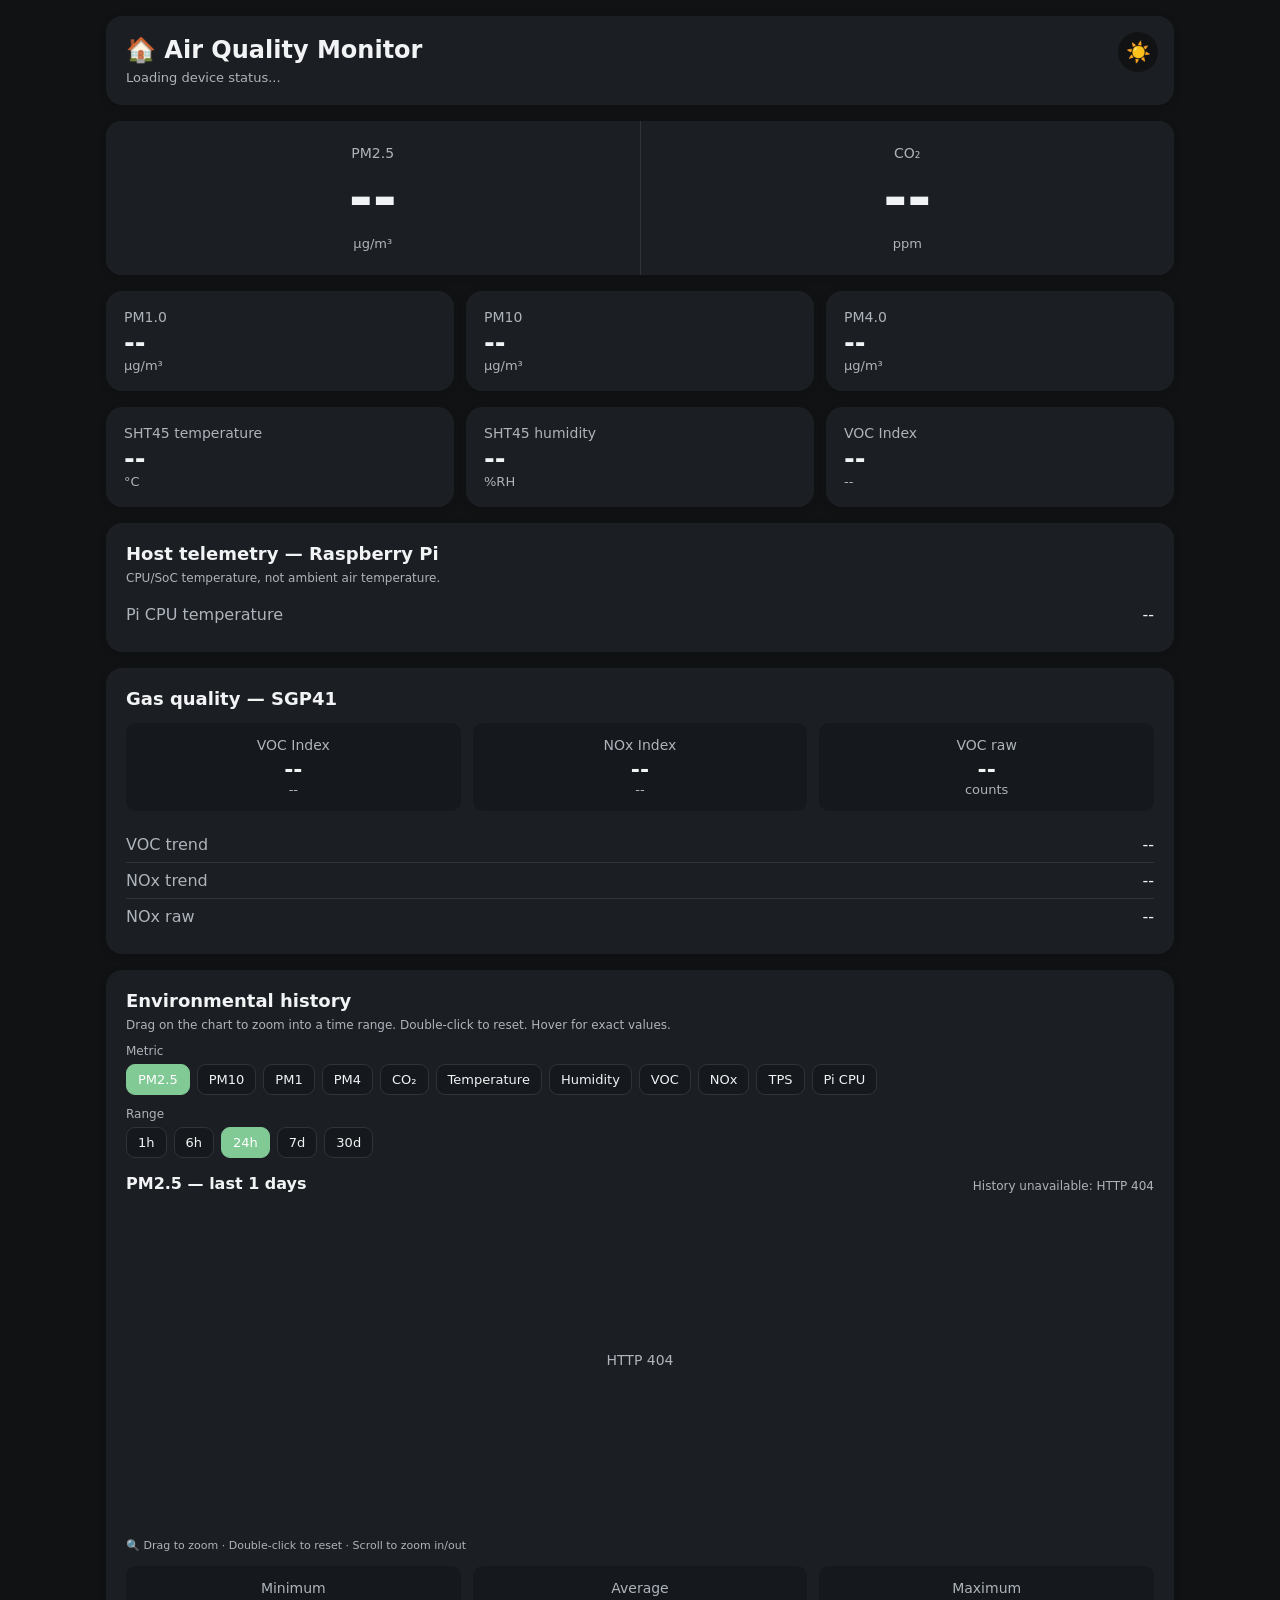
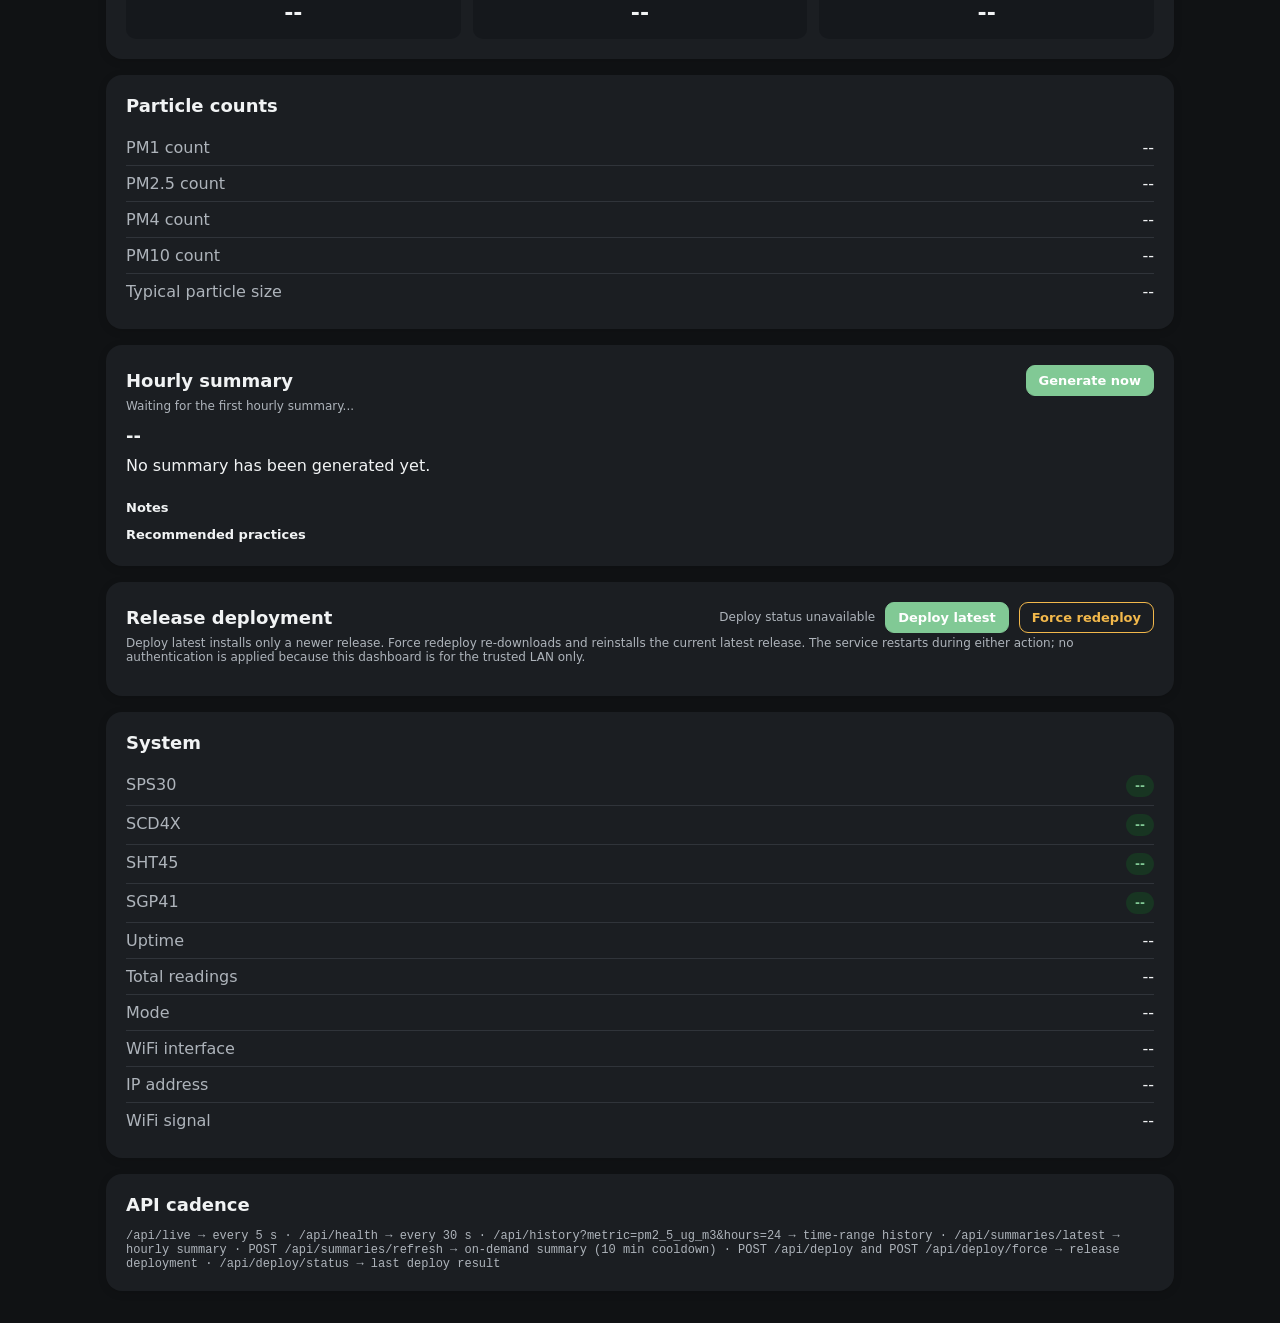
==== src/stingray/api/static/index.html @ 12d32a1c "feat: move dashboard data pull to browser-owned datapoint API" ====
<!doctype html>
<html lang="en">
<head>
<meta charset="utf-8">
<meta name="viewport" content="width=device-width,initial-scale=1">
<title>Stingray — Air Quality Monitor</title>
<link rel="stylesheet" href="css/main.css">
</head>
<body>
<div class="container">

<div class="header">
  <button id="theme" onclick="window.toggleTheme()">☀️</button>
  <h1>🏠 Air Quality Monitor</h1>
  <p id="dt">Loading device status...</p>
</div>

<div class="hero">
  <div class="hero-cell"><div class="hero-label">PM2.5</div><div class="hero-value" id="p25">--</div><div class="unit">µg/m³</div></div>
  <div class="hero-cell"><div class="hero-label">CO₂</div><div class="hero-value" id="co2">--</div><div class="unit">ppm</div></div>
</div>

<div class="grid3">
  <div class="card"><div class="title">PM1.0</div><div class="value" id="p1">--</div><div class="unit">µg/m³</div></div>
  <div class="card"><div class="title">PM10</div><div class="value" id="p10">--</div><div class="unit">µg/m³</div></div>
  <div class="card"><div class="title">PM4.0</div><div class="value" id="p4">--</div><div class="unit">µg/m³</div></div>
</div>

<div class="grid3">
  <div class="card"><div class="title">SHT45 temperature</div><div class="value" id="temp">--</div><div class="unit">°C</div></div>
  <div class="card"><div class="title">SHT45 humidity</div><div class="value" id="hum">--</div><div class="unit">%RH</div></div>
  <div class="card"><div class="title">VOC Index</div><div class="value" id="voc">--</div><div class="unit" id="vocstate">--</div></div>
</div>

<div class="section">
  <h2>Host telemetry — Raspberry Pi</h2>
  <div class="section-note">CPU/SoC temperature, not ambient air temperature.</div>
  <div class="row"><span class="label">Pi CPU temperature</span><span id="picpu">--</span></div>
</div>

<div class="section">
  <h2>Gas quality — SGP41</h2>
  <div class="stats">
    <div class="stat"><div class="title">VOC Index</div><div class="statv" id="voc2">--</div><div class="unit" id="vocstate2">--</div></div>
    <div class="stat"><div class="title">NOx Index</div><div class="statv" id="nox">--</div><div class="unit" id="noxstate">--</div></div>
    <div class="stat"><div class="title">VOC raw</div><div class="statv" id="vocraw">--</div><div class="unit">counts</div></div>
  </div>
  <div class="row"><span class="label">VOC trend</span><span id="voctrend">--</span></div>
  <div class="row"><span class="label">NOx trend</span><span id="noxtrend">--</span></div>
  <div class="row"><span class="label">NOx raw</span><span id="noxraw">--</span></div>
</div>

<div class="section">
  <h2>Environmental history</h2>
  <div class="section-note">Drag on the chart to zoom into a time range. Double-click to reset. Hover for exact values.</div>

  <div class="selector-label">Metric</div>
  <div class="selector" id="metricSelector">
    <button data-metric="pm2_5_ug_m3" onclick="window.selectMetric('pm2_5_ug_m3')">PM2.5</button>
    <button data-metric="pm10_ug_m3" onclick="window.selectMetric('pm10_ug_m3')">PM10</button>
    <button data-metric="pm1_ug_m3" onclick="window.selectMetric('pm1_ug_m3')">PM1</button>
    <button data-metric="pm4_ug_m3" onclick="window.selectMetric('pm4_ug_m3')">PM4</button>
    <button data-metric="co2_ppm" onclick="window.selectMetric('co2_ppm')">CO₂</button>
    <button data-metric="temperature_c" onclick="window.selectMetric('temperature_c')">Temperature</button>
    <button data-metric="relative_humidity_percent" onclick="window.selectMetric('relative_humidity_percent')">Humidity</button>
    <button data-metric="voc_index" onclick="window.selectMetric('voc_index')">VOC</button>
    <button data-metric="nox_index" onclick="window.selectMetric('nox_index')">NOx</button>
    <button data-metric="tps_um" onclick="window.selectMetric('tps_um')">TPS</button>
    <button data-metric="cpu_temperature_c" onclick="window.selectMetric('cpu_temperature_c')">Pi CPU</button>
  </div>

  <div class="selector-label">Range</div>
  <div class="selector" id="rangeSelector">
    <button data-hours="1" onclick="window.selectRange(1)">1h</button>
    <button data-hours="6" onclick="window.selectRange(6)">6h</button>
    <button data-hours="24" class="active" onclick="window.selectRange(24)">24h</button>
    <button data-hours="168" onclick="window.selectRange(168)">7d</button>
    <button data-hours="720" onclick="window.selectRange(720)">30d</button>
  </div>

  <div class="history-head">
    <div class="history-title" id="historyTitle">PM2.5 — last 24 hours</div>
    <div class="history-meta" id="historyMeta">Loading history...</div>
  </div>
  <div class="chart-wrap">
    <canvas id="historyChart"></canvas>
    <div class="chart-tooltip" id="chartTooltip"></div>
  </div>
  <div class="zoom-hint">🔍 Drag to zoom · Double-click to reset · Scroll to zoom in/out</div>

  <div class="stats" style="margin-top:14px;margin-bottom:0">
    <div class="stat"><div class="title">Minimum</div><div class="statv" id="hmin">--</div><div class="unit" id="hminunit"></div></div>
    <div class="stat"><div class="title">Average</div><div class="statv" id="havg">--</div><div class="unit" id="havgunit"></div></div>
    <div class="stat"><div class="title">Maximum</div><div class="statv" id="hmax">--</div><div class="unit" id="hmaxunit"></div></div>
  </div>
</div>

<div class="section">
  <h2>Particle counts</h2>
  <div class="row"><span class="label">PM1 count</span><span id="n1">--</span></div>
  <div class="row"><span class="label">PM2.5 count</span><span id="n25">--</span></div>
  <div class="row"><span class="label">PM4 count</span><span id="n4">--</span></div>
  <div class="row"><span class="label">PM10 count</span><span id="n10">--</span></div>
  <div class="row"><span class="label">Typical particle size</span><span id="tps">--</span></div>
</div>

<div class="section">
  <div class="summary-head">
    <h2>Hourly summary</h2>
    <div class="summary-controls">
      <span class="summary-cooldown" id="summaryCooldown"></span>
      <button type="button" id="summaryRefresh" class="summary-refresh">Generate now</button>
    </div>
  </div>
  <div class="section-note" id="summaryMeta">Waiting for the first hourly summary...</div>
  <div class="summary-headline" id="summaryHeadline">--</div>
  <div class="summary-text" id="summaryText">No summary has been generated yet.</div>
  <div class="summary-values" id="summaryValues"></div>
  <div class="summary-compare" id="summaryCompare"></div>
  <div class="summary-subtitle">Notes</div>
  <ul class="summary-notes" id="summaryNotes"></ul>
  <div class="summary-subtitle">Recommended practices</div>
  <ul class="summary-actions" id="summaryActions"></ul>
</div>

<div class="section">
  <div class="summary-head">
    <h2>Release deployment</h2>
    <div class="deploy-controls">
      <span class="deploy-status" id="deployStatus">Checking deploy status...</span>
      <button type="button" id="deployLatest" class="deploy-button">Deploy latest</button>
      <button type="button" id="deployForce" class="deploy-button force">Force redeploy</button>
    </div>
  </div>
  <div class="section-note">Deploy latest installs only a newer release. Force redeploy re-downloads and reinstalls the current latest release. The service restarts during either action; no authentication is applied because this dashboard is for the trusted LAN only.</div>
</div>

<div class="section">
  <h2>System</h2>
  <div class="row"><span class="label">SPS30</span><span id="spsstatus" class="status">--</span></div>
  <div class="row"><span class="label">SCD4X</span><span id="scdstatus" class="status">--</span></div>
  <div class="row"><span class="label">SHT45</span><span id="shtstatus" class="status">--</span></div>
  <div class="row"><span class="label">SGP41</span><span id="sgpstatus" class="status">--</span></div>
  <div class="row"><span class="label">Uptime</span><span id="up">--</span></div>
  <div class="row"><span class="label">Total readings</span><span id="total">--</span></div>
  <div class="row"><span class="label">Mode</span><span id="mode">--</span></div>
  <div class="row"><span class="label">WiFi interface</span><span id="netif">--</span></div>
  <div class="row"><span class="label">IP address</span><span id="ipaddr">--</span></div>
  <div class="row"><span class="label">WiFi signal</span><span id="wifirssi">--</span></div>
</div>

<div class="section">
  <h2>API cadence</h2>
  <div class="api-note">/api/live → every 5 s · /api/health → every 30 s · /api/history?metric=pm2_5_ug_m3&hours=24 → time-range history · /api/summaries/latest → hourly summary · POST /api/summaries/refresh → on-demand summary (10 min cooldown) · POST /api/deploy and POST /api/deploy/force → release deployment · /api/deploy/status → last deploy result</div>
</div>

</div>
<script src="js/store.js?v=1"></script>
<script src="js/chart.js?v=7"></script>
<script src="js/history.js?v=12"></script>
<script src="js/live.js?v=12"></script>
<script src="js/summary.js?v=11"></script>
<script src="js/deploy.js?v=2"></script>
<script src="js/app.js?v=11"></script>
</body>
</html>
---- src/stingray/api/static/css/main.css ----
*{box-sizing:border-box}
:root{
  --bg:#f2f4f7;--card:#fff;--text:#202124;--sec:#667085;
  --border:#e6e8eb;--accent:#137333;--status:#e6f4ea;--soft:#f7f8fa;
  --good:#137333;--warn:#b06000;--bad:#c5221f;
  --chart-bg:#fff;--grid:#e6e8eb;--tooltip-bg:rgba(32,33,36,.92);--tooltip-fg:#fff;
}
[data-theme=dark]{
  --bg:#101214;--card:#1b1e22;--text:#f1f3f4;--sec:#aeb4bb;
  --border:#30343a;--accent:#81c995;--status:#183522;--soft:#15181c;
  --good:#81c995;--warn:#f2b84b;--bad:#f28b82;
  --chart-bg:#1b1e22;--grid:#30343a;--tooltip-bg:rgba(241,243,244,.92);--tooltip-fg:#101214;
}
body{margin:0;font-family:system-ui,-apple-system,Segoe UI,sans-serif;background:var(--bg);color:var(--text)}
.container{max-width:1100px;margin:auto;padding:16px}
.header,.hero,.section,.card{background:var(--card);border-radius:16px;box-shadow:0 2px 8px #0002}
.header{padding:20px;margin-bottom:16px;position:relative}
.header h1{margin:0;font-size:24px}.header p{margin:6px 0 0;color:var(--sec);font-size:13px}
#theme{position:absolute;right:16px;top:16px;border:0;border-radius:50%;width:40px;height:40px;background:var(--bg);color:var(--text);font-size:20px;cursor:pointer}
.hero{display:grid;grid-template-columns:1fr 1fr;gap:1px;overflow:hidden;margin-bottom:16px;background:var(--border)}
.hero-cell{background:var(--card);text-align:center;padding:24px}
.hero-label{color:var(--sec);font-size:14px}
.hero-value{font-size:58px;font-weight:750;line-height:1.05;margin:7px 0}
.unit{color:var(--sec);font-size:13px}
.grid3{display:grid;grid-template-columns:repeat(3,1fr);gap:12px;margin-bottom:16px}
.card{padding:18px}
.title{font-size:14px;color:var(--sec)}
.value{font-size:26px;font-weight:650;margin-top:3px}
.section{padding:20px;margin-bottom:16px}
.section h2{margin:0 0 14px;font-size:18px}
.section-note{color:var(--sec);font-size:12px;margin:-7px 0 12px}
.stats{display:grid;grid-template-columns:repeat(3,1fr);gap:12px;margin-bottom:16px}
.stat{text-align:center;background:var(--soft);border-radius:10px;padding:14px}
.statv{font-size:22px;font-weight:650;margin-top:4px}
.chart-wrap{position:relative;width:100%;height:340px}
.chart-wrap canvas{width:100%;height:100%;display:block;cursor:crosshair}
.chart-tooltip{position:absolute;pointer-events:none;background:var(--tooltip-bg);color:var(--tooltip-fg);border-radius:8px;padding:8px 12px;font-size:13px;white-space:nowrap;display:none;z-index:10;box-shadow:0 2px 8px #0003}
.chart-tooltip .tt-time{font-weight:600;margin-bottom:2px}
.chart-tooltip .tt-val{font-size:15px;font-weight:700}
.chart-tooltip .tt-unit{color:var(--sec);font-size:11px}
.row{display:flex;justify-content:space-between;gap:16px;padding:8px 0;border-bottom:1px solid var(--border)}
.row:last-child{border:0}
.label{color:var(--sec)}
.status{padding:4px 9px;border-radius:20px;background:var(--status);color:var(--accent);font-size:12px;font-weight:600}
.status.good{background:var(--status);color:var(--good)}
.status.warn{background:#fff3e0;color:var(--warn)}
.status.bad{background:#fce8e6;color:var(--bad)}
.api-note{font-family:ui-monospace,SFMono-Regular,Menlo,monospace;font-size:12px;color:var(--sec);overflow-wrap:anywhere}
.selector-label{font-size:12px;color:var(--sec);margin:12px 0 6px}
.selector{display:flex;gap:7px;flex-wrap:wrap;margin-bottom:8px}
.selector button{border:1px solid var(--border);border-radius:9px;padding:7px 11px;background:var(--soft);color:var(--text);font:inherit;font-size:13px;cursor:pointer}
.selector button.active{background:var(--accent);color:#fff;border-color:var(--accent)}
.history-head{display:flex;justify-content:space-between;align-items:end;gap:16px;margin:16px 0 2px}
.history-title{font-size:16px;font-weight:650}
.history-meta{font-size:12px;color:var(--sec);text-align:right}
.zoom-hint{font-size:11px;color:var(--sec);margin-top:4px}
.summary-head{display:flex;justify-content:space-between;align-items:center;gap:12px;flex-wrap:wrap}
.summary-head h2{margin-bottom:10px}
.summary-controls{display:flex;align-items:center;gap:10px;margin-bottom:10px}
.summary-cooldown{font-size:12px;color:var(--sec)}
.summary-refresh{border:1px solid var(--accent);border-radius:9px;padding:7px 12px;background:var(--accent);color:#fff;font:inherit;font-size:13px;font-weight:600;cursor:pointer}
.summary-refresh:disabled{border-color:var(--border);background:var(--soft);color:var(--sec);cursor:not-allowed}
.summary-headline{font-size:18px;font-weight:700;margin:4px 0 8px}
.summary-text{line-height:1.5;margin-bottom:10px}
.summary-values{display:grid;grid-template-columns:repeat(auto-fit,minmax(150px,1fr));gap:10px;margin-bottom:12px}
.summary-metric{background:var(--soft);border-radius:10px;padding:11px}
.summary-metric-label{font-size:12px;color:var(--sec)}
.summary-metric-avg{font-size:21px;font-weight:650;margin-top:2px}
.summary-metric-range{font-size:12px;color:var(--sec);margin-top:2px}
.summary-change{font-size:11px;font-weight:600;margin-top:4px}
.summary-change.up{color:var(--warn)}
.summary-change.down{color:var(--good)}
.summary-compare{font-size:13px;color:var(--sec);line-height:1.5;margin-bottom:8px}
.summary-subtitle{font-size:13px;font-weight:650;margin:12px 0 4px}
.summary-notes,.summary-actions{margin:0;padding-left:20px;line-height:1.55;font-size:14px}
.summary-notes li,.summary-actions li{margin:3px 0}
.deploy-controls{display:flex;align-items:center;gap:10px;flex-wrap:wrap;margin-bottom:10px}
.deploy-status{font-size:12px;color:var(--sec)}
.deploy-button{border:1px solid var(--accent);border-radius:9px;padding:7px 12px;background:var(--accent);color:#fff;font:inherit;font-size:13px;font-weight:600;cursor:pointer}
.deploy-button.force{border-color:var(--warn);background:transparent;color:var(--warn)}
.deploy-button:disabled{border-color:var(--border);background:var(--soft);color:var(--sec);cursor:not-allowed}
@media(max-width:650px){
  .hero,.grid3,.stats{grid-template-columns:1fr}.hero-value{font-size:50px}
  .chart-wrap{height:260px}
  .history-head{flex-direction:column;align-items:flex-start}
}
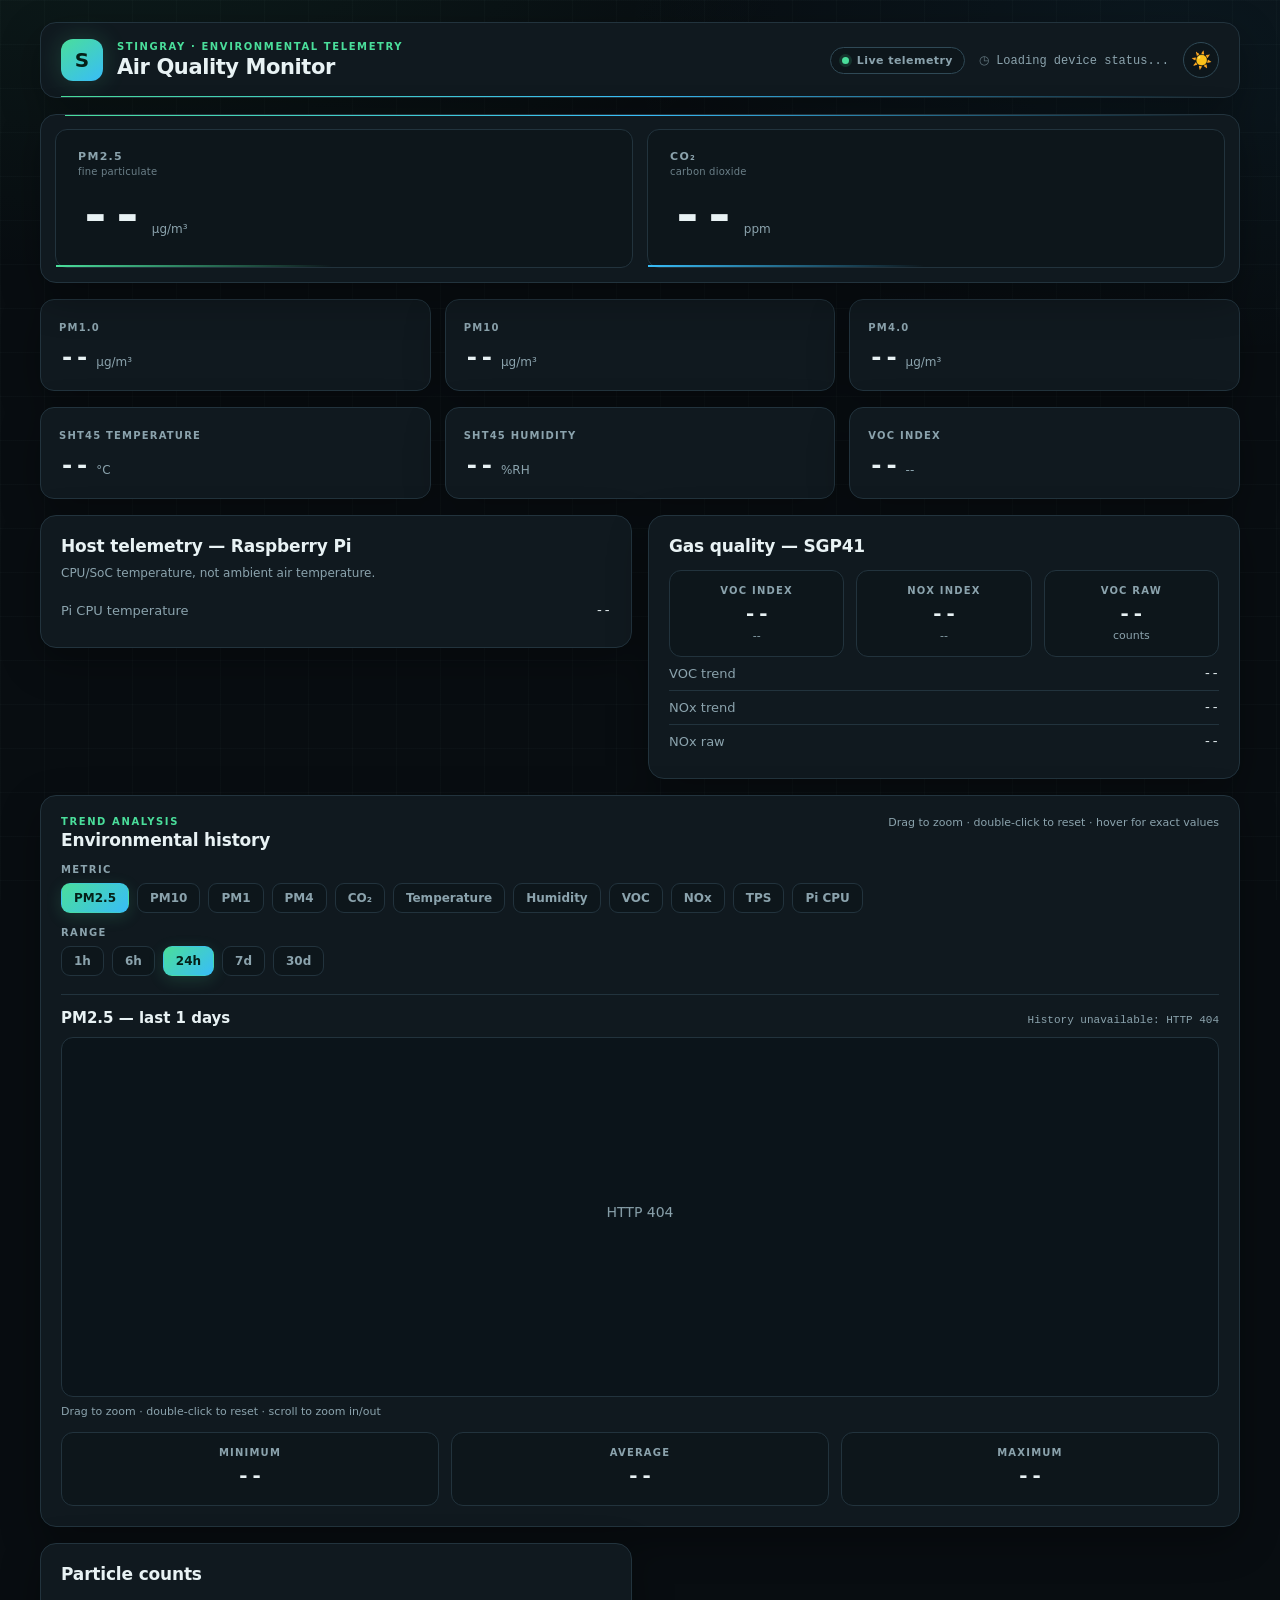
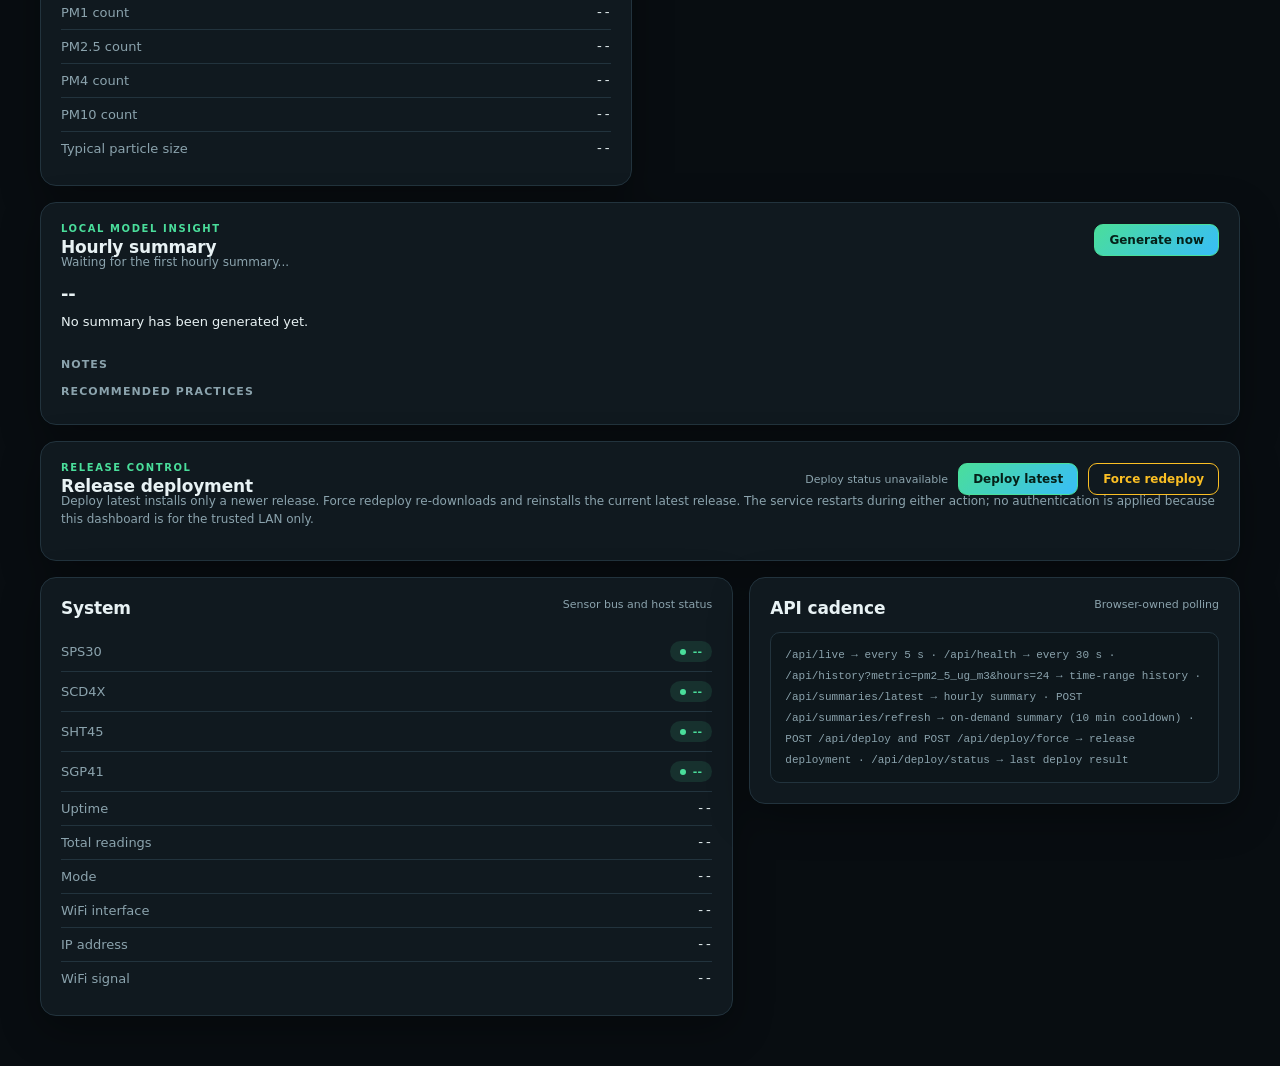
==== commit cb533868: "style: modernize dashboard as dark instrument panel" ====
--- a/src/stingray/api/static/index.html
+++ b/src/stingray/api/static/index.html
@@ -3,79 +3,106 @@
 <head>
 <meta charset="utf-8">
 <meta name="viewport" content="width=device-width,initial-scale=1">
+<meta name="color-scheme" content="dark light">
 <title>Stingray — Air Quality Monitor</title>
 <link rel="stylesheet" href="css/main.css">
 </head>
 <body>
 <div class="container">
 
-<div class="header">
-  <button id="theme" onclick="window.toggleTheme()">☀️</button>
-  <h1>🏠 Air Quality Monitor</h1>
-  <p id="dt">Loading device status...</p>
-</div>
-
-<div class="hero">
-  <div class="hero-cell"><div class="hero-label">PM2.5</div><div class="hero-value" id="p25">--</div><div class="unit">µg/m³</div></div>
-  <div class="hero-cell"><div class="hero-label">CO₂</div><div class="hero-value" id="co2">--</div><div class="unit">ppm</div></div>
-</div>
-
-<div class="grid3">
-  <div class="card"><div class="title">PM1.0</div><div class="value" id="p1">--</div><div class="unit">µg/m³</div></div>
-  <div class="card"><div class="title">PM10</div><div class="value" id="p10">--</div><div class="unit">µg/m³</div></div>
-  <div class="card"><div class="title">PM4.0</div><div class="value" id="p4">--</div><div class="unit">µg/m³</div></div>
-</div>
-
-<div class="grid3">
-  <div class="card"><div class="title">SHT45 temperature</div><div class="value" id="temp">--</div><div class="unit">°C</div></div>
-  <div class="card"><div class="title">SHT45 humidity</div><div class="value" id="hum">--</div><div class="unit">%RH</div></div>
-  <div class="card"><div class="title">VOC Index</div><div class="value" id="voc">--</div><div class="unit" id="vocstate">--</div></div>
-</div>
-
-<div class="section">
+<header class="topbar panel span-12">
+  <div class="brand">
+    <span class="brand-mark" aria-hidden="true">S</span>
+    <div class="brand-copy">
+      <span class="eyebrow">Stingray · environmental telemetry</span>
+      <h1>Air Quality Monitor</h1>
+    </div>
+  </div>
+  <div class="topbar-right">
+    <span class="live-pill"><span class="live-dot"></span>Live telemetry</span>
+    <span class="timestamp" id="dt">Loading device status...</span>
+    <button id="theme" class="theme-toggle" type="button" onclick="window.toggleTheme()" aria-label="Toggle colour theme">☀️</button>
+  </div>
+</header>
+
+<section class="hero panel span-12" aria-label="Primary readings">
+  <article class="hero-cell">
+    <div class="hero-label">PM2.5<span class="metric-sub">fine particulate</span></div>
+    <div class="hero-readout"><span class="hero-value" id="p25">--</span><span class="unit">µg/m³</span></div>
+    <div class="accent-rule accent-rule--green"></div>
+  </article>
+  <article class="hero-cell">
+    <div class="hero-label">CO₂<span class="metric-sub">carbon dioxide</span></div>
+    <div class="hero-readout"><span class="hero-value" id="co2">--</span><span class="unit">ppm</span></div>
+    <div class="accent-rule accent-rule--cyan"></div>
+  </article>
+</section>
+
+<section class="metric-strip" aria-label="Particulate mass concentration">
+  <article class="card"><span class="card-label">PM1.0</span><div class="card-readout"><span class="value" id="p1">--</span><span class="unit">µg/m³</span></div></article>
+  <article class="card"><span class="card-label">PM10</span><div class="card-readout"><span class="value" id="p10">--</span><span class="unit">µg/m³</span></div></article>
+  <article class="card"><span class="card-label">PM4.0</span><div class="card-readout"><span class="value" id="p4">--</span><span class="unit">µg/m³</span></div></article>
+</section>
+
+<section class="metric-strip" aria-label="Temperature, humidity and VOC">
+  <article class="card"><span class="card-label">SHT45 temperature</span><div class="card-readout"><span class="value" id="temp">--</span><span class="unit">°C</span></div></article>
+  <article class="card"><span class="card-label">SHT45 humidity</span><div class="card-readout"><span class="value" id="hum">--</span><span class="unit">%RH</span></div></article>
+  <article class="card"><span class="card-label">VOC index</span><div class="card-readout"><span class="value" id="voc">--</span><span class="unit" id="vocstate">--</span></div></article>
+</section>
+
+<section class="panel section span-6" aria-label="Host telemetry">
   <h2>Host telemetry — Raspberry Pi</h2>
   <div class="section-note">CPU/SoC temperature, not ambient air temperature.</div>
-  <div class="row"><span class="label">Pi CPU temperature</span><span id="picpu">--</span></div>
-</div>
-
-<div class="section">
+  <div class="row"><span class="label">Pi CPU temperature</span><span id="picpu" class="mono">--</span></div>
+</section>
+
+<section class="panel section span-6" aria-label="Gas quality">
   <h2>Gas quality — SGP41</h2>
   <div class="stats">
-    <div class="stat"><div class="title">VOC Index</div><div class="statv" id="voc2">--</div><div class="unit" id="vocstate2">--</div></div>
-    <div class="stat"><div class="title">NOx Index</div><div class="statv" id="nox">--</div><div class="unit" id="noxstate">--</div></div>
+    <div class="stat"><div class="title">VOC index</div><div class="statv" id="voc2">--</div><div class="unit" id="vocstate2">--</div></div>
+    <div class="stat"><div class="title">NOx index</div><div class="statv" id="nox">--</div><div class="unit" id="noxstate">--</div></div>
     <div class="stat"><div class="title">VOC raw</div><div class="statv" id="vocraw">--</div><div class="unit">counts</div></div>
   </div>
-  <div class="row"><span class="label">VOC trend</span><span id="voctrend">--</span></div>
-  <div class="row"><span class="label">NOx trend</span><span id="noxtrend">--</span></div>
-  <div class="row"><span class="label">NOx raw</span><span id="noxraw">--</span></div>
-</div>
-
-<div class="section">
-  <h2>Environmental history</h2>
-  <div class="section-note">Drag on the chart to zoom into a time range. Double-click to reset. Hover for exact values.</div>
-
-  <div class="selector-label">Metric</div>
-  <div class="selector" id="metricSelector">
-    <button data-metric="pm2_5_ug_m3" onclick="window.selectMetric('pm2_5_ug_m3')">PM2.5</button>
-    <button data-metric="pm10_ug_m3" onclick="window.selectMetric('pm10_ug_m3')">PM10</button>
-    <button data-metric="pm1_ug_m3" onclick="window.selectMetric('pm1_ug_m3')">PM1</button>
-    <button data-metric="pm4_ug_m3" onclick="window.selectMetric('pm4_ug_m3')">PM4</button>
-    <button data-metric="co2_ppm" onclick="window.selectMetric('co2_ppm')">CO₂</button>
-    <button data-metric="temperature_c" onclick="window.selectMetric('temperature_c')">Temperature</button>
-    <button data-metric="relative_humidity_percent" onclick="window.selectMetric('relative_humidity_percent')">Humidity</button>
-    <button data-metric="voc_index" onclick="window.selectMetric('voc_index')">VOC</button>
-    <button data-metric="nox_index" onclick="window.selectMetric('nox_index')">NOx</button>
-    <button data-metric="tps_um" onclick="window.selectMetric('tps_um')">TPS</button>
-    <button data-metric="cpu_temperature_c" onclick="window.selectMetric('cpu_temperature_c')">Pi CPU</button>
-  </div>
-
-  <div class="selector-label">Range</div>
-  <div class="selector" id="rangeSelector">
-    <button data-hours="1" onclick="window.selectRange(1)">1h</button>
-    <button data-hours="6" onclick="window.selectRange(6)">6h</button>
-    <button data-hours="24" class="active" onclick="window.selectRange(24)">24h</button>
-    <button data-hours="168" onclick="window.selectRange(168)">7d</button>
-    <button data-hours="720" onclick="window.selectRange(720)">30d</button>
+  <div class="row"><span class="label">VOC trend</span><span id="voctrend" class="mono">--</span></div>
+  <div class="row"><span class="label">NOx trend</span><span id="noxtrend" class="mono">--</span></div>
+  <div class="row"><span class="label">NOx raw</span><span id="noxraw" class="mono">--</span></div>
+</section>
+
+<section class="panel section history span-12" aria-label="Environmental history">
+  <div class="panel-head">
+    <div>
+      <span class="eyebrow">Trend analysis</span>
+      <h2>Environmental history</h2>
+    </div>
+    <span class="panel-hint">Drag to zoom · double-click to reset · hover for exact values</span>
+  </div>
+
+  <div class="control-group">
+    <span class="control-label">Metric</span>
+    <div class="selector" id="metricSelector">
+      <button type="button" data-metric="pm2_5_ug_m3" onclick="window.selectMetric('pm2_5_ug_m3')">PM2.5</button>
+      <button type="button" data-metric="pm10_ug_m3" onclick="window.selectMetric('pm10_ug_m3')">PM10</button>
+      <button type="button" data-metric="pm1_ug_m3" onclick="window.selectMetric('pm1_ug_m3')">PM1</button>
+      <button type="button" data-metric="pm4_ug_m3" onclick="window.selectMetric('pm4_ug_m3')">PM4</button>
+      <button type="button" data-metric="co2_ppm" onclick="window.selectMetric('co2_ppm')">CO₂</button>
+      <button type="button" data-metric="temperature_c" onclick="window.selectMetric('temperature_c')">Temperature</button>
+      <button type="button" data-metric="relative_humidity_percent" onclick="window.selectMetric('relative_humidity_percent')">Humidity</button>
+      <button type="button" data-metric="voc_index" onclick="window.selectMetric('voc_index')">VOC</button>
+      <button type="button" data-metric="nox_index" onclick="window.selectMetric('nox_index')">NOx</button>
+      <button type="button" data-metric="tps_um" onclick="window.selectMetric('tps_um')">TPS</button>
+      <button type="button" data-metric="cpu_temperature_c" onclick="window.selectMetric('cpu_temperature_c')">Pi CPU</button>
+    </div>
+  </div>
+
+  <div class="control-group">
+    <span class="control-label">Range</span>
+    <div class="selector selector--range" id="rangeSelector">
+      <button type="button" data-hours="1" onclick="window.selectRange(1)">1h</button>
+      <button type="button" data-hours="6" onclick="window.selectRange(6)">6h</button>
+      <button type="button" data-hours="24" class="active" onclick="window.selectRange(24)">24h</button>
+      <button type="button" data-hours="168" onclick="window.selectRange(168)">7d</button>
+      <button type="button" data-hours="720" onclick="window.selectRange(720)">30d</button>
+    </div>
   </div>
 
   <div class="history-head">
@@ -86,27 +113,30 @@
     <canvas id="historyChart"></canvas>
     <div class="chart-tooltip" id="chartTooltip"></div>
   </div>
-  <div class="zoom-hint">🔍 Drag to zoom · Double-click to reset · Scroll to zoom in/out</div>
-
-  <div class="stats" style="margin-top:14px;margin-bottom:0">
+  <div class="zoom-hint">Drag to zoom · double-click to reset · scroll to zoom in/out</div>
+
+  <div class="stats">
     <div class="stat"><div class="title">Minimum</div><div class="statv" id="hmin">--</div><div class="unit" id="hminunit"></div></div>
     <div class="stat"><div class="title">Average</div><div class="statv" id="havg">--</div><div class="unit" id="havgunit"></div></div>
     <div class="stat"><div class="title">Maximum</div><div class="statv" id="hmax">--</div><div class="unit" id="hmaxunit"></div></div>
   </div>
-</div>
-
-<div class="section">
+</section>
+
+<section class="panel section span-6" aria-label="Particle counts">
   <h2>Particle counts</h2>
-  <div class="row"><span class="label">PM1 count</span><span id="n1">--</span></div>
-  <div class="row"><span class="label">PM2.5 count</span><span id="n25">--</span></div>
-  <div class="row"><span class="label">PM4 count</span><span id="n4">--</span></div>
-  <div class="row"><span class="label">PM10 count</span><span id="n10">--</span></div>
-  <div class="row"><span class="label">Typical particle size</span><span id="tps">--</span></div>
-</div>
-
-<div class="section">
+  <div class="row"><span class="label">PM1 count</span><span id="n1" class="mono">--</span></div>
+  <div class="row"><span class="label">PM2.5 count</span><span id="n25" class="mono">--</span></div>
+  <div class="row"><span class="label">PM4 count</span><span id="n4" class="mono">--</span></div>
+  <div class="row"><span class="label">PM10 count</span><span id="n10" class="mono">--</span></div>
+  <div class="row"><span class="label">Typical particle size</span><span id="tps" class="mono">--</span></div>
+</section>
+
+<section class="panel section summary span-12" aria-label="Hourly summary">
   <div class="summary-head">
-    <h2>Hourly summary</h2>
+    <div>
+      <span class="eyebrow">Local model insight</span>
+      <h2>Hourly summary</h2>
+    </div>
     <div class="summary-controls">
       <span class="summary-cooldown" id="summaryCooldown"></span>
       <button type="button" id="summaryRefresh" class="summary-refresh">Generate now</button>
@@ -121,11 +151,14 @@
   <ul class="summary-notes" id="summaryNotes"></ul>
   <div class="summary-subtitle">Recommended practices</div>
   <ul class="summary-actions" id="summaryActions"></ul>
-</div>
-
-<div class="section">
+</section>
+
+<section class="panel section deploy span-12" aria-label="Release deployment">
   <div class="summary-head">
-    <h2>Release deployment</h2>
+    <div>
+      <span class="eyebrow">Release control</span>
+      <h2>Release deployment</h2>
+    </div>
     <div class="deploy-controls">
       <span class="deploy-status" id="deployStatus">Checking deploy status...</span>
       <button type="button" id="deployLatest" class="deploy-button">Deploy latest</button>
@@ -133,29 +166,35 @@
     </div>
   </div>
   <div class="section-note">Deploy latest installs only a newer release. Force redeploy re-downloads and reinstalls the current latest release. The service restarts during either action; no authentication is applied because this dashboard is for the trusted LAN only.</div>
-</div>
-
-<div class="section">
-  <h2>System</h2>
+</section>
+
+<section class="panel section span-7" aria-label="System status">
+  <div class="panel-head">
+    <h2>System</h2>
+    <span class="panel-hint">Sensor bus and host status</span>
+  </div>
   <div class="row"><span class="label">SPS30</span><span id="spsstatus" class="status">--</span></div>
   <div class="row"><span class="label">SCD4X</span><span id="scdstatus" class="status">--</span></div>
   <div class="row"><span class="label">SHT45</span><span id="shtstatus" class="status">--</span></div>
   <div class="row"><span class="label">SGP41</span><span id="sgpstatus" class="status">--</span></div>
-  <div class="row"><span class="label">Uptime</span><span id="up">--</span></div>
-  <div class="row"><span class="label">Total readings</span><span id="total">--</span></div>
-  <div class="row"><span class="label">Mode</span><span id="mode">--</span></div>
-  <div class="row"><span class="label">WiFi interface</span><span id="netif">--</span></div>
-  <div class="row"><span class="label">IP address</span><span id="ipaddr">--</span></div>
-  <div class="row"><span class="label">WiFi signal</span><span id="wifirssi">--</span></div>
+  <div class="row"><span class="label">Uptime</span><span id="up" class="mono">--</span></div>
+  <div class="row"><span class="label">Total readings</span><span id="total" class="mono">--</span></div>
+  <div class="row"><span class="label">Mode</span><span id="mode" class="mono">--</span></div>
+  <div class="row"><span class="label">WiFi interface</span><span id="netif" class="mono">--</span></div>
+  <div class="row"><span class="label">IP address</span><span id="ipaddr" class="mono">--</span></div>
+  <div class="row"><span class="label">WiFi signal</span><span id="wifirssi" class="mono">--</span></div>
+</section>
+
+<section class="panel section span-5" aria-label="API cadence">
+  <div class="panel-head">
+    <h2>API cadence</h2>
+    <span class="panel-hint">Browser-owned polling</span>
+  </div>
+  <div class="api-note">/api/live → every 5 s · /api/health → every 30 s · /api/history?metric=pm2_5_ug_m3&hours=24 → time-range history · /api/summaries/latest → hourly summary · POST /api/summaries/refresh → on-demand summary (10 min cooldown) · POST /api/deploy and POST /api/deploy/force → release deployment · /api/deploy/status → last deploy result</div>
+</section>
+
 </div>
-
-<div class="section">
-  <h2>API cadence</h2>
-  <div class="api-note">/api/live → every 5 s · /api/health → every 30 s · /api/history?metric=pm2_5_ug_m3&hours=24 → time-range history · /api/summaries/latest → hourly summary · POST /api/summaries/refresh → on-demand summary (10 min cooldown) · POST /api/deploy and POST /api/deploy/force → release deployment · /api/deploy/status → last deploy result</div>
-</div>
-
-</div>
-<script src="js/store.js?v=1"></script>
+<script src="js/store.js?v=2"></script>
 <script src="js/chart.js?v=7"></script>
 <script src="js/history.js?v=12"></script>
 <script src="js/live.js?v=12"></script>
--- a/src/stingray/api/static/css/main.css
+++ b/src/stingray/api/static/css/main.css
@@ -1,86 +1,229 @@
+/* Stingray dashboard — dark-first instrument panel.
+   --sec, --grid and --accent must stay 6-digit hex: chart.js appends alpha
+   suffixes ('18', '60') to those values. */
 *{box-sizing:border-box}
+
 :root{
-  --bg:#f2f4f7;--card:#fff;--text:#202124;--sec:#667085;
-  --border:#e6e8eb;--accent:#137333;--status:#e6f4ea;--soft:#f7f8fa;
-  --good:#137333;--warn:#b06000;--bad:#c5221f;
-  --chart-bg:#fff;--grid:#e6e8eb;--tooltip-bg:rgba(32,33,36,.92);--tooltip-fg:#fff;
-}
-[data-theme=dark]{
-  --bg:#101214;--card:#1b1e22;--text:#f1f3f4;--sec:#aeb4bb;
-  --border:#30343a;--accent:#81c995;--status:#183522;--soft:#15181c;
-  --good:#81c995;--warn:#f2b84b;--bad:#f28b82;
-  --chart-bg:#1b1e22;--grid:#30343a;--tooltip-bg:rgba(241,243,244,.92);--tooltip-fg:#101214;
-}
-body{margin:0;font-family:system-ui,-apple-system,Segoe UI,sans-serif;background:var(--bg);color:var(--text)}
-.container{max-width:1100px;margin:auto;padding:16px}
-.header,.hero,.section,.card{background:var(--card);border-radius:16px;box-shadow:0 2px 8px #0002}
-.header{padding:20px;margin-bottom:16px;position:relative}
-.header h1{margin:0;font-size:24px}.header p{margin:6px 0 0;color:var(--sec);font-size:13px}
-#theme{position:absolute;right:16px;top:16px;border:0;border-radius:50%;width:40px;height:40px;background:var(--bg);color:var(--text);font-size:20px;cursor:pointer}
-.hero{display:grid;grid-template-columns:1fr 1fr;gap:1px;overflow:hidden;margin-bottom:16px;background:var(--border)}
-.hero-cell{background:var(--card);text-align:center;padding:24px}
-.hero-label{color:var(--sec);font-size:14px}
-.hero-value{font-size:58px;font-weight:750;line-height:1.05;margin:7px 0}
-.unit{color:var(--sec);font-size:13px}
-.grid3{display:grid;grid-template-columns:repeat(3,1fr);gap:12px;margin-bottom:16px}
-.card{padding:18px}
-.title{font-size:14px;color:var(--sec)}
-.value{font-size:26px;font-weight:650;margin-top:3px}
-.section{padding:20px;margin-bottom:16px}
-.section h2{margin:0 0 14px;font-size:18px}
-.section-note{color:var(--sec);font-size:12px;margin:-7px 0 12px}
-.stats{display:grid;grid-template-columns:repeat(3,1fr);gap:12px;margin-bottom:16px}
-.stat{text-align:center;background:var(--soft);border-radius:10px;padding:14px}
-.statv{font-size:22px;font-weight:650;margin-top:4px}
-.chart-wrap{position:relative;width:100%;height:340px}
+  color-scheme:dark;
+  --bg:#080d11;
+  --panel:#10191f;
+  --surface:#0d161b;
+  --text:#e8f2f4;
+  --sec:#8ba3ad;
+  --border:#22333d;
+  --border-strong:#2f4956;
+  --accent:#4ade9b;
+  --accent-2:#38bdf8;
+  --accent-ink:#052018;
+  --status:rgba(74,222,155,.12);
+  --soft:#0d161b;
+  --good:#4ade9b;
+  --warn:#fbbf24;
+  --bad:#fb7185;
+  --chart-bg:#0b141a;
+  --grid:#1f3039;
+  --grid-line:rgba(190,235,225,.022);
+  --tooltip-bg:rgba(8,17,22,.96);
+  --tooltip-fg:#e8f2f4;
+  --shadow:0 14px 40px rgba(0,0,0,.32);
+}
+[data-theme=light]{
+  color-scheme:light;
+  --bg:#eef2f1;
+  --panel:#ffffff;
+  --surface:#f4f7f6;
+  --text:#12231f;
+  --sec:#5b746e;
+  --border:#d8e3df;
+  --border-strong:#bcd0c9;
+  --accent:#0f9d68;
+  --accent-2:#0284c7;
+  --accent-ink:#ffffff;
+  --status:rgba(15,157,104,.1);
+  --soft:#f4f7f6;
+  --good:#0f9d68;
+  --warn:#b45309;
+  --bad:#be123c;
+  --chart-bg:#fbfdfc;
+  --grid:#dce7e3;
+  --grid-line:rgba(15,40,34,.028);
+  --tooltip-bg:rgba(18,35,31,.95);
+  --tooltip-fg:#f4faf7;
+  --shadow:0 10px 30px rgba(15,40,34,.08);
+}
+
+body{
+  margin:0;
+  min-height:100vh;
+  font-family:Inter,ui-sans-serif,system-ui,-apple-system,"Segoe UI",Roboto,sans-serif;
+  color:var(--text);
+  background:
+    radial-gradient(1100px 620px at 10% -12%,rgba(74,222,155,.075),transparent 62%),
+    radial-gradient(940px 540px at 92% 4%,rgba(56,189,248,.06),transparent 60%),
+    var(--bg);
+  background-attachment:fixed;
+}
+body::before{
+  content:"";
+  position:fixed;
+  inset:0;
+  pointer-events:none;
+  background-image:
+    linear-gradient(var(--grid-line) 1px,transparent 1px),
+    linear-gradient(90deg,var(--grid-line) 1px,transparent 1px);
+  background-size:44px 44px;
+}
+
+.container{
+  position:relative;
+  z-index:1;
+  max-width:1240px;
+  margin:0 auto;
+  padding:22px 20px 48px;
+  display:grid;
+  grid-template-columns:repeat(12,minmax(0,1fr));
+  gap:16px;
+  align-items:start;
+}
+.span-12{grid-column:span 12}
+.span-7{grid-column:span 7}
+.span-6{grid-column:span 6}
+.span-5{grid-column:span 5}
+
+.panel{
+  background:var(--panel);
+  border:1px solid var(--border);
+  border-radius:16px;
+  box-shadow:var(--shadow);
+  padding:20px;
+}
+
+/* Top bar */
+.topbar{display:flex;align-items:center;justify-content:space-between;gap:20px;padding:16px 20px;position:relative}
+.topbar::after{content:"";position:absolute;left:20px;right:20px;bottom:0;height:1px;background:linear-gradient(90deg,var(--accent),var(--accent-2),transparent)}
+.brand{display:flex;align-items:center;gap:14px;min-width:0}
+.brand-mark{
+  display:grid;place-items:center;flex:0 0 auto;width:42px;height:42px;
+  border-radius:12px;background:linear-gradient(145deg,var(--accent),var(--accent-2));
+  color:var(--accent-ink);font-size:20px;font-weight:800;
+  box-shadow:0 0 24px rgba(74,222,155,.2);
+}
+.eyebrow{display:block;font-size:10px;font-weight:700;letter-spacing:.16em;text-transform:uppercase;color:var(--accent);margin-bottom:3px}
+.topbar h1{margin:0;font-size:21px;font-weight:650;letter-spacing:-.02em}
+.topbar-right{display:flex;align-items:center;justify-content:flex-end;gap:14px;flex-wrap:wrap}
+.live-pill{display:inline-flex;align-items:center;gap:8px;padding:6px 11px;border:1px solid var(--border-strong);border-radius:999px;background:var(--surface);color:var(--sec);font-size:11px;font-weight:650;letter-spacing:.04em}
+.live-dot{width:7px;height:7px;border-radius:50%;background:var(--accent);box-shadow:0 0 0 3px rgba(74,222,155,.14);animation:pulse 2.4s ease-in-out infinite}
+@keyframes pulse{50%{box-shadow:0 0 0 6px rgba(74,222,155,0)}}
+.timestamp{font-family:ui-monospace,SFMono-Regular,Menlo,monospace;font-size:12px;color:var(--sec);font-variant-numeric:tabular-nums}
+.timestamp::before{content:"◷ ";opacity:.7}
+.theme-toggle{width:36px;height:36px;border-radius:50%;border:1px solid var(--border-strong);background:var(--surface);color:var(--text);font-size:17px;line-height:1;cursor:pointer;transition:border-color .2s,background .2s}
+.theme-toggle:hover{border-color:var(--accent)}
+
+/* Hero readings */
+.hero{display:grid;grid-template-columns:repeat(2,minmax(0,1fr));gap:14px;padding:14px;position:relative}
+.hero::before{content:"";position:absolute;top:0;left:24px;right:24px;height:1px;background:linear-gradient(90deg,var(--accent),var(--accent-2),transparent)}
+.hero-cell{background:var(--surface);border:1px solid var(--border);border-radius:12px;padding:20px 22px;position:relative}
+.hero-label{font-size:11px;font-weight:700;letter-spacing:.12em;text-transform:uppercase;color:var(--sec)}
+.metric-sub{display:block;margin-top:3px;font-size:10px;font-weight:400;letter-spacing:.02em;text-transform:none;opacity:.75}
+.hero-readout{display:flex;align-items:baseline;gap:10px;margin-top:12px}
+.hero-value{font-family:ui-monospace,SFMono-Regular,Menlo,monospace;font-size:clamp(40px,6vw,58px);font-weight:600;line-height:1;letter-spacing:-.05em;font-variant-numeric:tabular-nums}
+.accent-rule{position:absolute;left:0;bottom:0;width:48%;height:2px;border-radius:0 2px 2px 0}
+.accent-rule--green{background:linear-gradient(90deg,var(--accent),transparent)}
+.accent-rule--cyan{background:linear-gradient(90deg,var(--accent-2),transparent)}
+
+/* Metric strips */
+.metric-strip{grid-column:span 12;display:grid;grid-template-columns:repeat(3,minmax(0,1fr));gap:14px}
+.card{background:var(--panel);border:1px solid var(--border);border-radius:14px;box-shadow:var(--shadow);padding:16px 18px;transition:border-color .2s,transform .2s}
+.card:hover{border-color:var(--border-strong);transform:translateY(-1px)}
+.card-label{font-size:10px;font-weight:700;letter-spacing:.12em;text-transform:uppercase;color:var(--sec)}
+.card-readout{display:flex;align-items:baseline;gap:7px;margin-top:9px}
+.value{font-family:ui-monospace,SFMono-Regular,Menlo,monospace;font-size:27px;font-weight:600;letter-spacing:-.04em;font-variant-numeric:tabular-nums}
+.unit{font-size:12px;color:var(--sec)}
+
+/* Sections and rows */
+.section h2,.panel-head h2{margin:0;font-size:17px;font-weight:620;letter-spacing:-.01em}
+.section h2{margin-bottom:12px}
+.panel-head h2,.summary-head h2{margin-bottom:0}
+.panel-head{display:flex;align-items:flex-start;justify-content:space-between;gap:16px;margin-bottom:14px}
+.panel-hint{font-size:11px;color:var(--sec);text-align:right}
+.section-note{font-size:12px;line-height:1.5;color:var(--sec);margin:-4px 0 12px}
+.row{display:flex;justify-content:space-between;align-items:center;gap:16px;padding:9px 0;border-bottom:1px solid var(--border);font-size:13px}
+.row:last-child{border-bottom:0}
+.row>span:last-child:not(.status){font-family:ui-monospace,SFMono-Regular,Menlo,monospace;font-variant-numeric:tabular-nums;text-align:right}
+.label{color:var(--sec)}
+.status{display:inline-flex;align-items:center;gap:7px;padding:4px 10px;border-radius:999px;background:var(--status);color:var(--good);font-size:11px;font-weight:650;letter-spacing:.02em}
+.status::before{content:"";width:6px;height:6px;border-radius:50%;background:currentColor}
+.status.good{background:var(--status);color:var(--good)}
+.status.warn{background:rgba(251,191,36,.12);color:var(--warn)}
+.status.bad{background:rgba(251,113,133,.12);color:var(--bad)}
+
+/* Selectors */
+.control-group{margin:14px 0 10px}
+.control-label{display:block;font-size:10px;font-weight:700;letter-spacing:.14em;text-transform:uppercase;color:var(--sec);margin-bottom:8px}
+.selector{display:flex;gap:8px;flex-wrap:wrap}
+.selector button{border:1px solid var(--border);border-radius:9px;padding:7px 12px;background:var(--surface);color:var(--sec);font-family:inherit;font-size:12px;font-weight:600;cursor:pointer;transition:border-color .18s,color .18s,background .18s}
+.selector button:hover{border-color:var(--accent);color:var(--text)}
+.selector button.active{border-color:transparent;background:linear-gradient(135deg,var(--accent),var(--accent-2));color:var(--accent-ink);box-shadow:0 4px 16px rgba(74,222,155,.16)}
+
+/* History chart */
+.history-head{display:flex;justify-content:space-between;align-items:baseline;gap:16px;margin:18px 0 10px;padding-top:14px;border-top:1px solid var(--border)}
+.history-title{font-size:15px;font-weight:600}
+.history-meta{font-family:ui-monospace,SFMono-Regular,Menlo,monospace;font-size:11px;color:var(--sec);text-align:right}
+.chart-wrap{position:relative;width:100%;height:360px;border:1px solid var(--border);border-radius:12px;background:var(--chart-bg)}
 .chart-wrap canvas{width:100%;height:100%;display:block;cursor:crosshair}
-.chart-tooltip{position:absolute;pointer-events:none;background:var(--tooltip-bg);color:var(--tooltip-fg);border-radius:8px;padding:8px 12px;font-size:13px;white-space:nowrap;display:none;z-index:10;box-shadow:0 2px 8px #0003}
-.chart-tooltip .tt-time{font-weight:600;margin-bottom:2px}
+.chart-tooltip{position:absolute;pointer-events:none;background:var(--tooltip-bg);color:var(--tooltip-fg);border:1px solid var(--border-strong);border-radius:9px;padding:8px 12px;font-size:12px;white-space:nowrap;display:none;z-index:10;box-shadow:0 10px 24px rgba(0,0,0,.35)}
+.chart-tooltip .tt-time{font-weight:600;margin-bottom:2px;color:var(--sec)}
 .chart-tooltip .tt-val{font-size:15px;font-weight:700}
 .chart-tooltip .tt-unit{color:var(--sec);font-size:11px}
-.row{display:flex;justify-content:space-between;gap:16px;padding:8px 0;border-bottom:1px solid var(--border)}
-.row:last-child{border:0}
-.label{color:var(--sec)}
-.status{padding:4px 9px;border-radius:20px;background:var(--status);color:var(--accent);font-size:12px;font-weight:600}
-.status.good{background:var(--status);color:var(--good)}
-.status.warn{background:#fff3e0;color:var(--warn)}
-.status.bad{background:#fce8e6;color:var(--bad)}
-.api-note{font-family:ui-monospace,SFMono-Regular,Menlo,monospace;font-size:12px;color:var(--sec);overflow-wrap:anywhere}
-.selector-label{font-size:12px;color:var(--sec);margin:12px 0 6px}
-.selector{display:flex;gap:7px;flex-wrap:wrap;margin-bottom:8px}
-.selector button{border:1px solid var(--border);border-radius:9px;padding:7px 11px;background:var(--soft);color:var(--text);font:inherit;font-size:13px;cursor:pointer}
-.selector button.active{background:var(--accent);color:#fff;border-color:var(--accent)}
-.history-head{display:flex;justify-content:space-between;align-items:end;gap:16px;margin:16px 0 2px}
-.history-title{font-size:16px;font-weight:650}
-.history-meta{font-size:12px;color:var(--sec);text-align:right}
-.zoom-hint{font-size:11px;color:var(--sec);margin-top:4px}
+.zoom-hint{font-size:11px;color:var(--sec);margin-top:8px}
+.stats{display:grid;grid-template-columns:repeat(3,minmax(0,1fr));gap:12px;margin-top:14px}
+.stat{background:var(--surface);border:1px solid var(--border);border-radius:12px;padding:14px;text-align:center}
+.stat .title{font-size:10px;font-weight:700;letter-spacing:.12em;text-transform:uppercase;color:var(--sec)}
+.statv{font-family:ui-monospace,SFMono-Regular,Menlo,monospace;font-size:22px;font-weight:600;margin-top:6px;font-variant-numeric:tabular-nums}
+.stat .unit{display:block;font-size:11px;margin-top:2px}
+
+/* Hourly summary and deploy controls */
 .summary-head{display:flex;justify-content:space-between;align-items:center;gap:12px;flex-wrap:wrap}
-.summary-head h2{margin-bottom:10px}
-.summary-controls{display:flex;align-items:center;gap:10px;margin-bottom:10px}
-.summary-cooldown{font-size:12px;color:var(--sec)}
-.summary-refresh{border:1px solid var(--accent);border-radius:9px;padding:7px 12px;background:var(--accent);color:#fff;font:inherit;font-size:13px;font-weight:600;cursor:pointer}
-.summary-refresh:disabled{border-color:var(--border);background:var(--soft);color:var(--sec);cursor:not-allowed}
-.summary-headline{font-size:18px;font-weight:700;margin:4px 0 8px}
-.summary-text{line-height:1.5;margin-bottom:10px}
+.summary-controls,.deploy-controls{display:flex;align-items:center;gap:10px;flex-wrap:wrap}
+.summary-cooldown,.deploy-status{font-size:11px;color:var(--sec)}
+.summary-refresh,.deploy-button{border:1px solid var(--accent);border-radius:9px;padding:8px 14px;background:linear-gradient(135deg,var(--accent),var(--accent-2));color:var(--accent-ink);font-family:inherit;font-size:12px;font-weight:650;cursor:pointer;transition:filter .18s,opacity .18s}
+.summary-refresh:hover:not(:disabled),.deploy-button:hover:not(:disabled){filter:brightness(1.08)}
+.summary-refresh:disabled,.deploy-button:disabled{border-color:var(--border);background:var(--surface);color:var(--sec);cursor:not-allowed;opacity:.75}
+.deploy-button.force{border-color:var(--warn);background:transparent;color:var(--warn)}
+.summary-headline{font-size:18px;font-weight:700;letter-spacing:-.01em;margin:6px 0 8px}
+.summary-text{line-height:1.55;font-size:13px;margin-bottom:12px}
 .summary-values{display:grid;grid-template-columns:repeat(auto-fit,minmax(150px,1fr));gap:10px;margin-bottom:12px}
-.summary-metric{background:var(--soft);border-radius:10px;padding:11px}
-.summary-metric-label{font-size:12px;color:var(--sec)}
-.summary-metric-avg{font-size:21px;font-weight:650;margin-top:2px}
-.summary-metric-range{font-size:12px;color:var(--sec);margin-top:2px}
+.summary-metric{background:var(--surface);border:1px solid var(--border);border-radius:10px;padding:11px}
+.summary-metric-label{font-size:11px;color:var(--sec)}
+.summary-metric-avg{font-family:ui-monospace,SFMono-Regular,Menlo,monospace;font-size:21px;font-weight:600;margin-top:2px;font-variant-numeric:tabular-nums}
+.summary-metric-range{font-size:11px;color:var(--sec);margin-top:2px}
 .summary-change{font-size:11px;font-weight:600;margin-top:4px}
 .summary-change.up{color:var(--warn)}
 .summary-change.down{color:var(--good)}
-.summary-compare{font-size:13px;color:var(--sec);line-height:1.5;margin-bottom:8px}
-.summary-subtitle{font-size:13px;font-weight:650;margin:12px 0 4px}
-.summary-notes,.summary-actions{margin:0;padding-left:20px;line-height:1.55;font-size:14px}
+.summary-compare{font-size:13px;color:var(--sec);line-height:1.55;margin-bottom:8px}
+.summary-subtitle{font-size:11px;font-weight:700;letter-spacing:.1em;text-transform:uppercase;color:var(--sec);margin:14px 0 6px}
+.summary-notes,.summary-actions{margin:0;padding-left:20px;line-height:1.6;font-size:13px}
 .summary-notes li,.summary-actions li{margin:3px 0}
-.deploy-controls{display:flex;align-items:center;gap:10px;flex-wrap:wrap;margin-bottom:10px}
-.deploy-status{font-size:12px;color:var(--sec)}
-.deploy-button{border:1px solid var(--accent);border-radius:9px;padding:7px 12px;background:var(--accent);color:#fff;font:inherit;font-size:13px;font-weight:600;cursor:pointer}
-.deploy-button.force{border-color:var(--warn);background:transparent;color:var(--warn)}
-.deploy-button:disabled{border-color:var(--border);background:var(--soft);color:var(--sec);cursor:not-allowed}
+
+/* API cadence */
+.api-note{font-family:ui-monospace,SFMono-Regular,Menlo,monospace;font-size:11px;line-height:1.9;color:var(--sec);background:var(--surface);border:1px solid var(--border);border-radius:10px;padding:12px 14px;overflow-wrap:anywhere}
+
+@media(max-width:980px){
+  .container{grid-template-columns:repeat(6,minmax(0,1fr))}
+  .span-12,.span-7,.span-6,.span-5,.metric-strip{grid-column:span 6}
+}
 @media(max-width:650px){
-  .hero,.grid3,.stats{grid-template-columns:1fr}.hero-value{font-size:50px}
+  .container{display:flex;flex-direction:column;padding:14px 12px 32px;gap:12px}
+  .topbar{flex-direction:column;align-items:flex-start}
+  .topbar-right{justify-content:flex-start}
+  .hero{grid-template-columns:1fr}
+  .metric-strip,.stats{grid-template-columns:1fr}
+  .hero-value{font-size:46px}
   .chart-wrap{height:260px}
   .history-head{flex-direction:column;align-items:flex-start}
-}
+  .history-meta{text-align:left}
+  .panel-hint{text-align:left}
+}
+@media(prefers-reduced-motion:reduce){
+  *,*::before,*::after{animation:none!important;transition:none!important}
+}
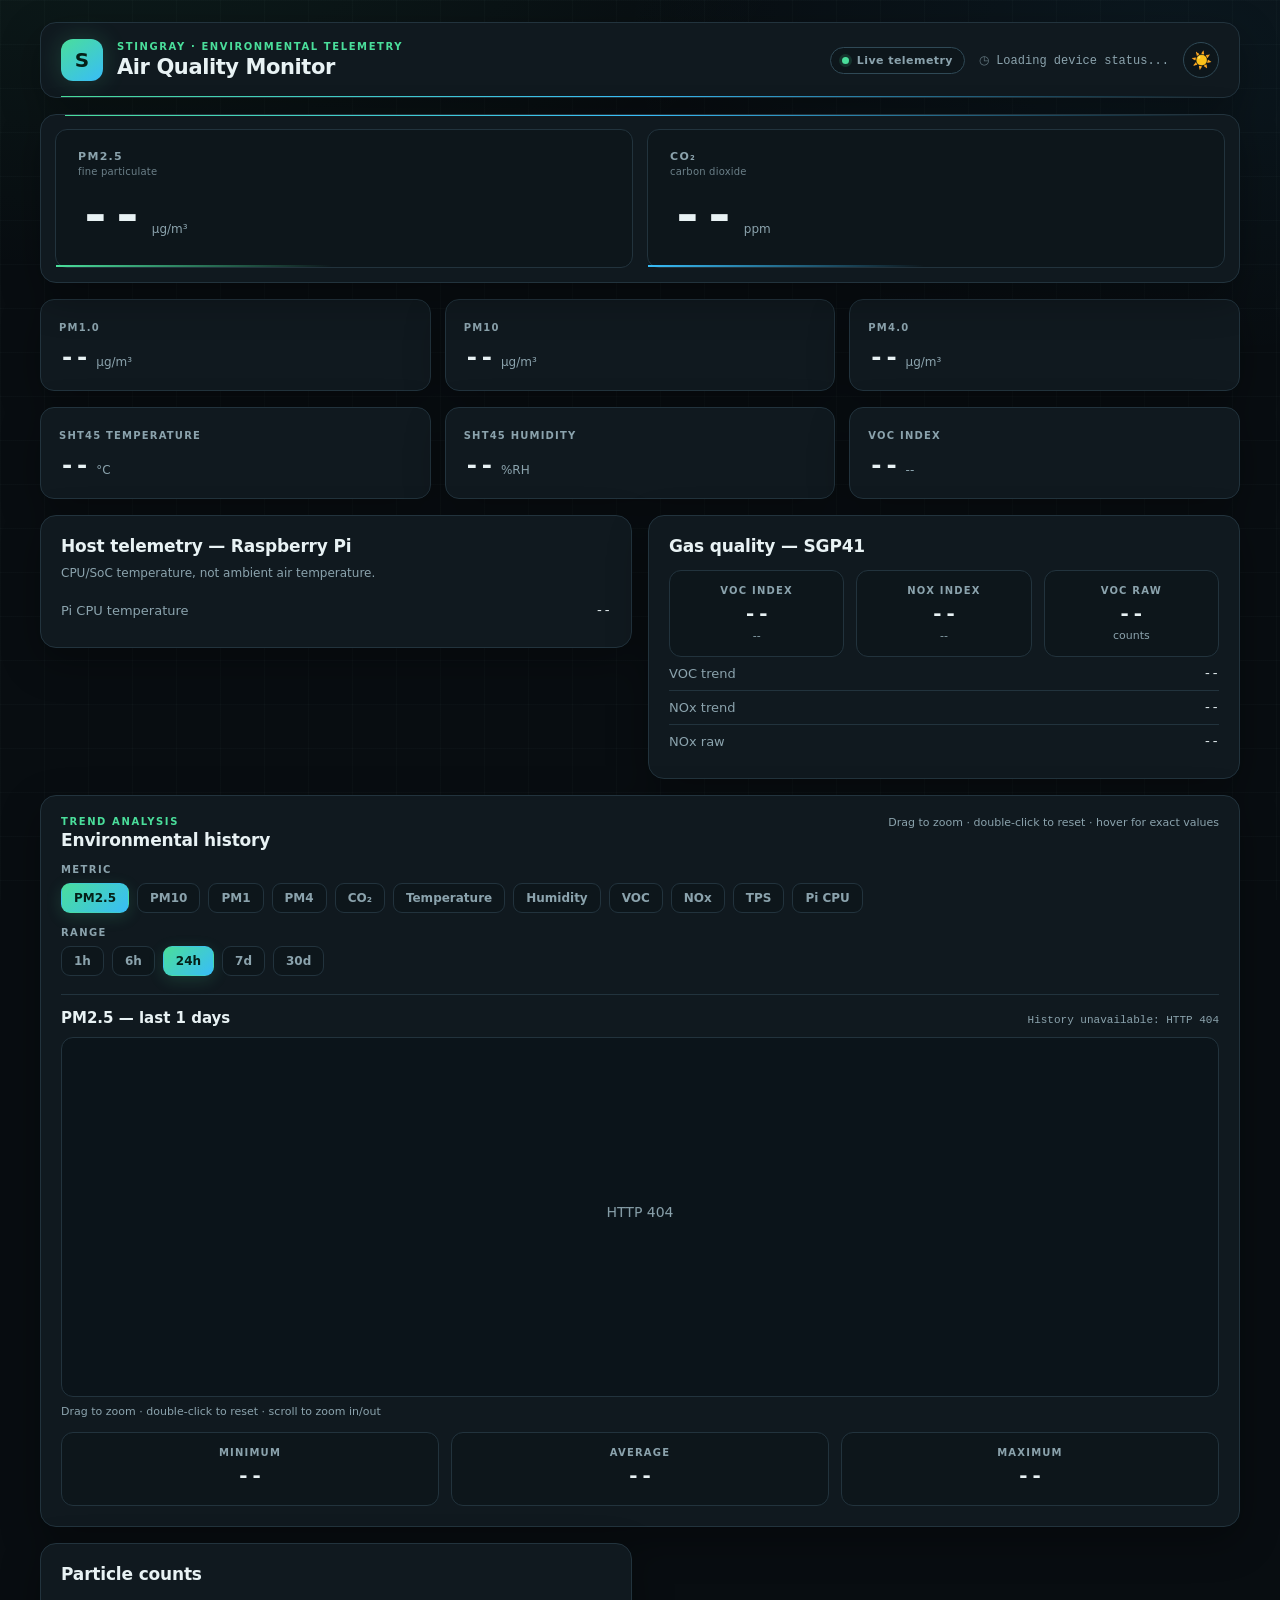
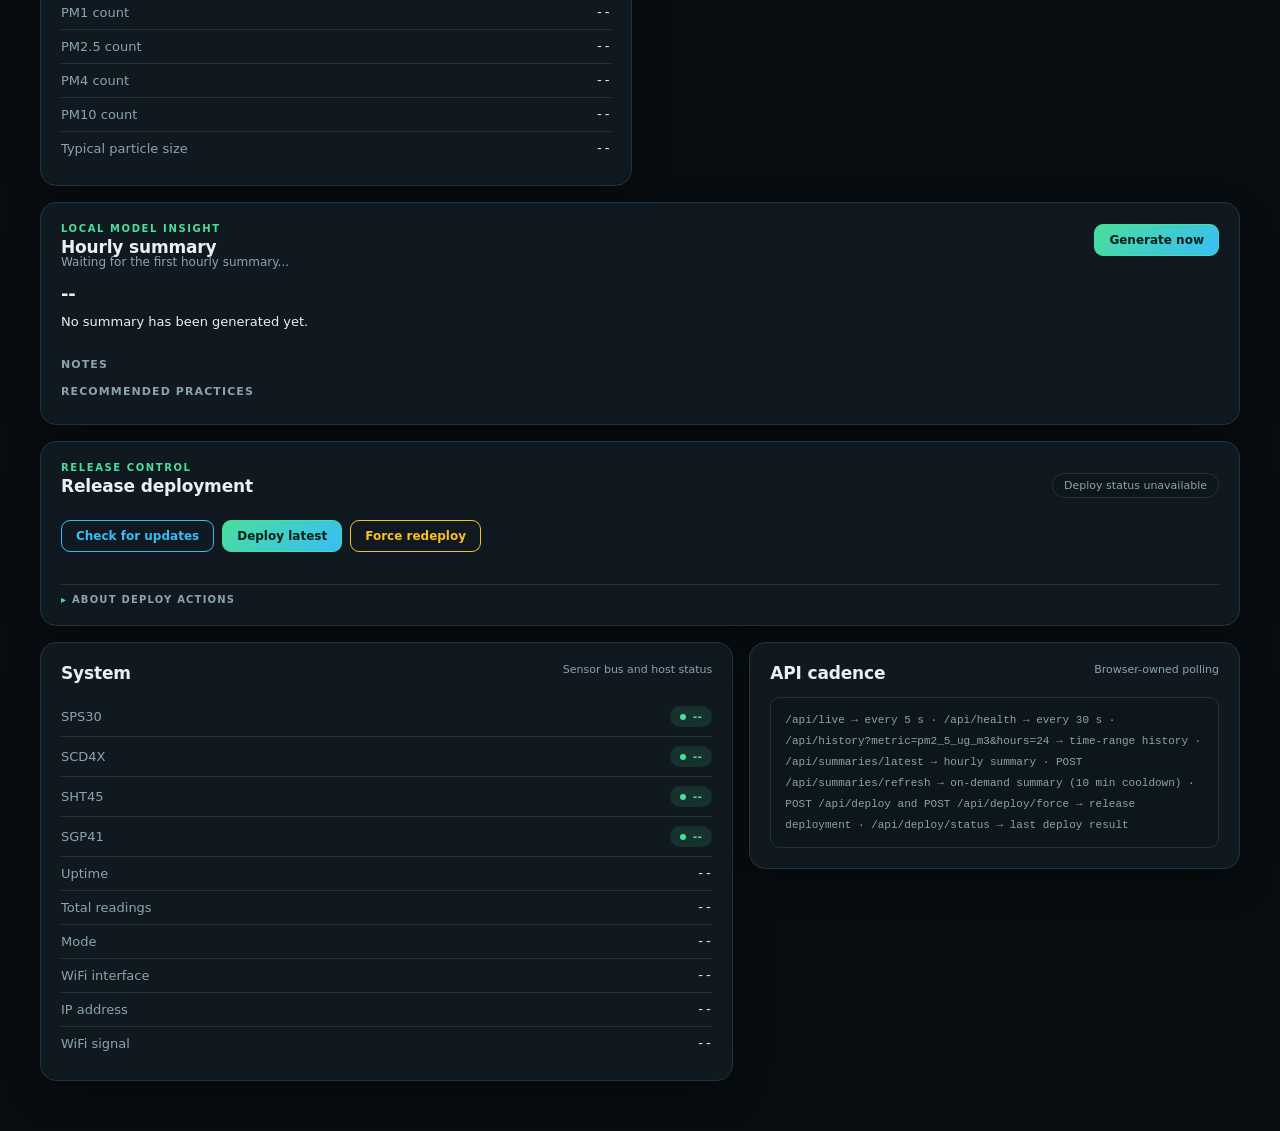
==== commit 42da81d3: "style: compact release controls and add read-only update check" ====
--- a/src/stingray/api/static/index.html
+++ b/src/stingray/api/static/index.html
@@ -154,18 +154,23 @@
 </section>
 
 <section class="panel section deploy span-12" aria-label="Release deployment">
-  <div class="summary-head">
+  <div class="deploy-head">
     <div>
       <span class="eyebrow">Release control</span>
       <h2>Release deployment</h2>
     </div>
-    <div class="deploy-controls">
-      <span class="deploy-status" id="deployStatus">Checking deploy status...</span>
-      <button type="button" id="deployLatest" class="deploy-button">Deploy latest</button>
-      <button type="button" id="deployForce" class="deploy-button force">Force redeploy</button>
-    </div>
-  </div>
-  <div class="section-note">Deploy latest installs only a newer release. Force redeploy re-downloads and reinstalls the current latest release. The service restarts during either action; no authentication is applied because this dashboard is for the trusted LAN only.</div>
+    <span class="deploy-status" id="deployStatus">Checking deploy status...</span>
+  </div>
+  <div class="deploy-actions">
+    <button type="button" id="deployCheck" class="deploy-button check">Check for updates</button>
+    <button type="button" id="deployLatest" class="deploy-button">Deploy latest</button>
+    <button type="button" id="deployForce" class="deploy-button force">Force redeploy</button>
+  </div>
+  <div class="deploy-update" id="deployUpdate"></div>
+  <details class="deploy-details">
+    <summary>About deploy actions</summary>
+    <p>Deploy latest installs only a newer release. Force redeploy re-downloads and reinstalls the current latest release. The service restarts during either action; no authentication is applied because this dashboard is for the trusted LAN only.</p>
+  </details>
 </section>
 
 <section class="panel section span-7" aria-label="System status">
@@ -199,7 +204,7 @@
 <script src="js/history.js?v=12"></script>
 <script src="js/live.js?v=12"></script>
 <script src="js/summary.js?v=11"></script>
-<script src="js/deploy.js?v=2"></script>
+<script src="js/deploy.js?v=3"></script>
 <script src="js/app.js?v=11"></script>
 </body>
 </html>
--- a/src/stingray/api/static/css/main.css
+++ b/src/stingray/api/static/css/main.css
@@ -184,12 +184,23 @@
 
 /* Hourly summary and deploy controls */
 .summary-head{display:flex;justify-content:space-between;align-items:center;gap:12px;flex-wrap:wrap}
-.summary-controls,.deploy-controls{display:flex;align-items:center;gap:10px;flex-wrap:wrap}
-.summary-cooldown,.deploy-status{font-size:11px;color:var(--sec)}
+.summary-controls{display:flex;align-items:center;gap:10px;flex-wrap:wrap}
+.summary-cooldown{font-size:11px;color:var(--sec)}
 .summary-refresh,.deploy-button{border:1px solid var(--accent);border-radius:9px;padding:8px 14px;background:linear-gradient(135deg,var(--accent),var(--accent-2));color:var(--accent-ink);font-family:inherit;font-size:12px;font-weight:650;cursor:pointer;transition:filter .18s,opacity .18s}
 .summary-refresh:hover:not(:disabled),.deploy-button:hover:not(:disabled){filter:brightness(1.08)}
 .summary-refresh:disabled,.deploy-button:disabled{border-color:var(--border);background:var(--surface);color:var(--sec);cursor:not-allowed;opacity:.75}
 .deploy-button.force{border-color:var(--warn);background:transparent;color:var(--warn)}
+.deploy-button.check{border-color:var(--accent-2);background:transparent;color:var(--accent-2)}
+.deploy-head{display:flex;align-items:center;justify-content:space-between;gap:12px;flex-wrap:wrap;margin-bottom:12px}
+.deploy-status{padding:5px 11px;border:1px solid var(--border);border-radius:999px;background:var(--surface);font-size:11px;color:var(--sec)}
+.deploy-actions{display:flex;gap:8px;flex-wrap:wrap}
+.deploy-update{min-height:15px;margin-top:9px;font-family:ui-monospace,SFMono-Regular,Menlo,monospace;font-size:11px;color:var(--sec)}
+.deploy-details{margin-top:8px;padding-top:9px;border-top:1px solid var(--border)}
+.deploy-details summary{cursor:pointer;list-style:none;font-size:10px;font-weight:700;letter-spacing:.12em;text-transform:uppercase;color:var(--sec)}
+.deploy-details summary::-webkit-details-marker{display:none}
+.deploy-details summary::before{content:"▸ ";color:var(--accent)}
+.deploy-details[open] summary::before{content:"▾ "}
+.deploy-details p{margin:9px 0 0;font-size:12px;line-height:1.5;color:var(--sec)}
 .summary-headline{font-size:18px;font-weight:700;letter-spacing:-.01em;margin:6px 0 8px}
 .summary-text{line-height:1.55;font-size:13px;margin-bottom:12px}
 .summary-values{display:grid;grid-template-columns:repeat(auto-fit,minmax(150px,1fr));gap:10px;margin-bottom:12px}
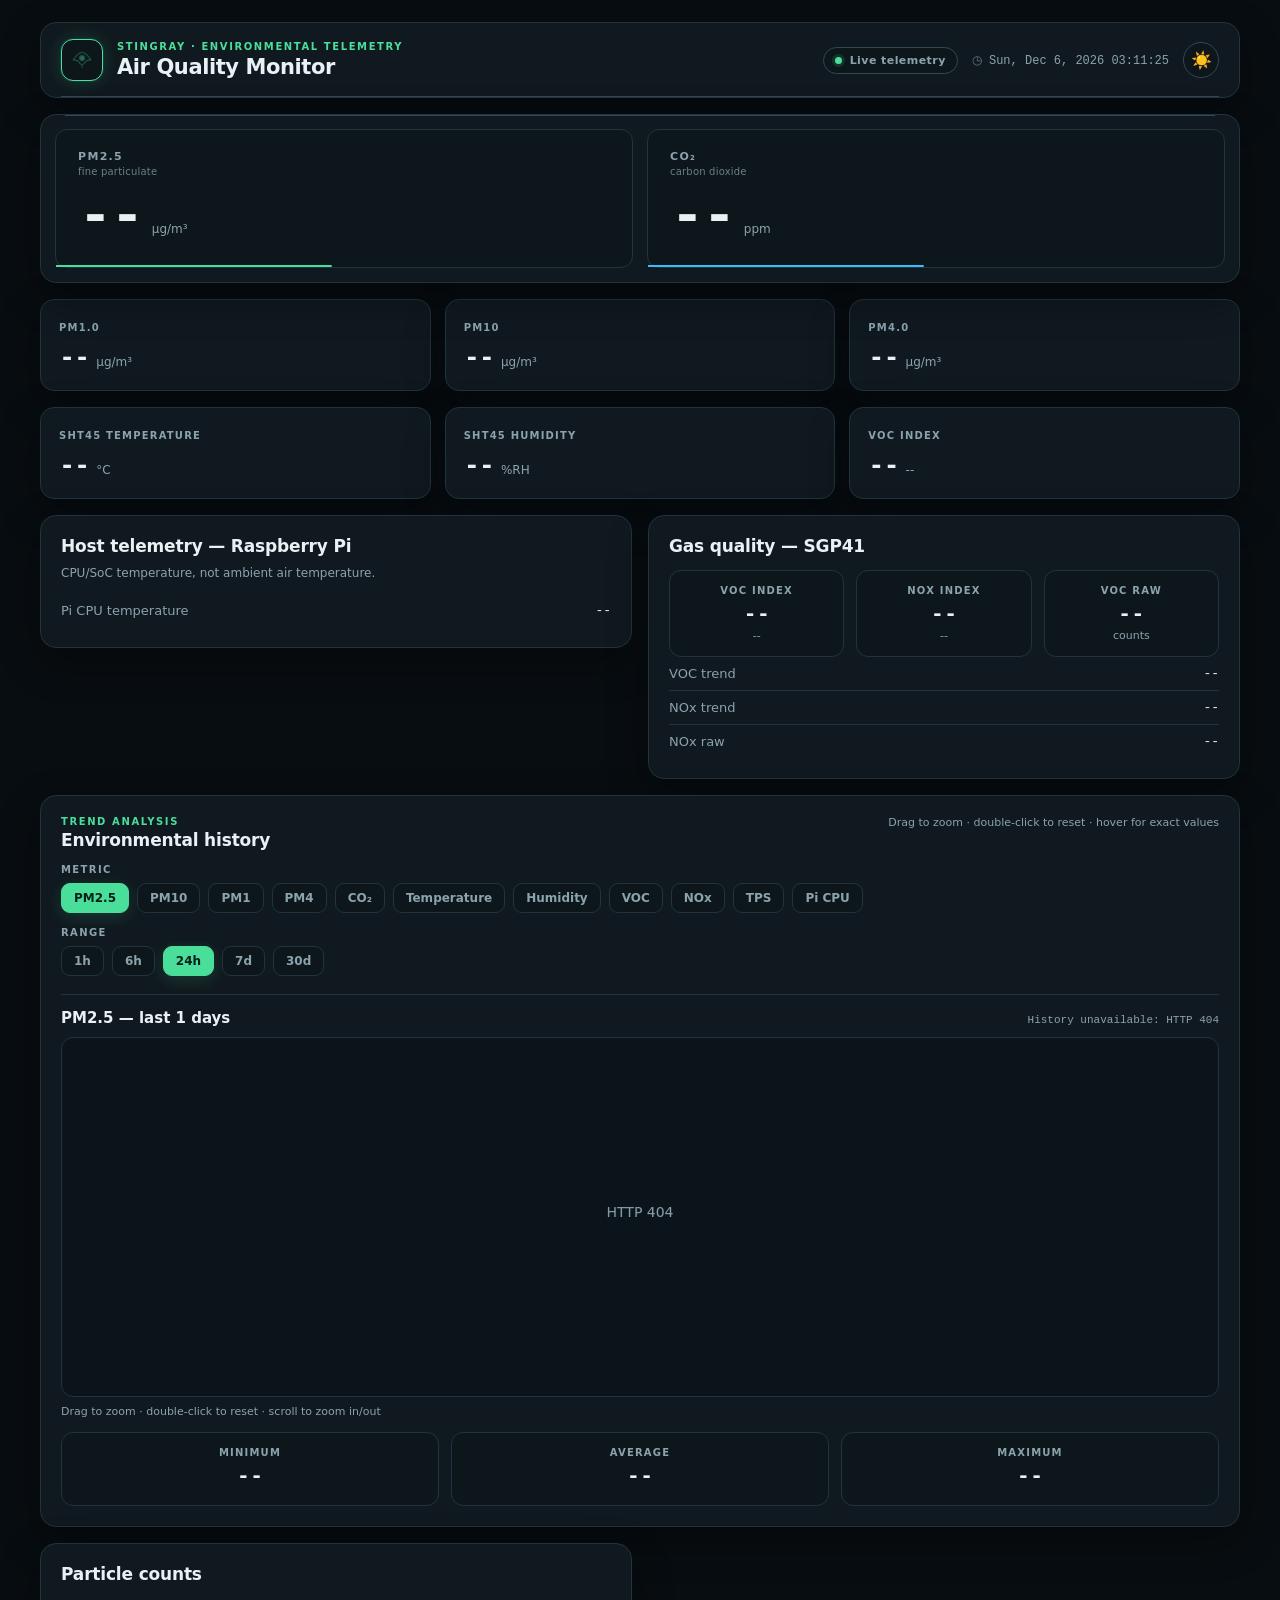
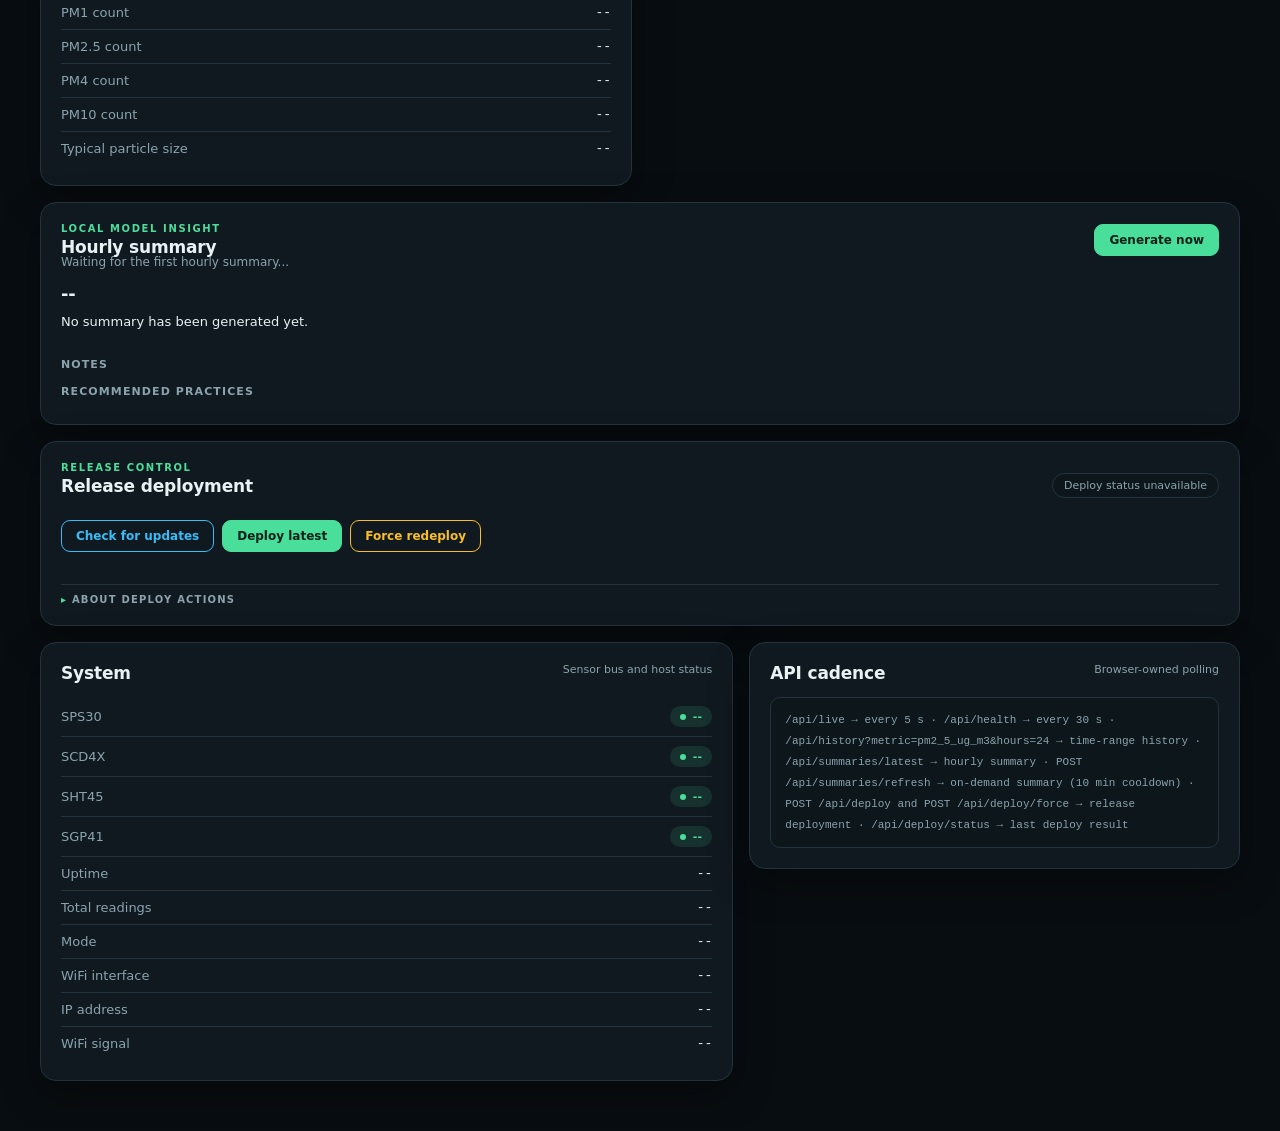
==== commit 41d05693: "style: local clock, seamless refresh, and neon logo" ====
--- a/src/stingray/api/static/index.html
+++ b/src/stingray/api/static/index.html
@@ -12,7 +12,7 @@
 
 <header class="topbar panel span-12">
   <div class="brand">
-    <span class="brand-mark" aria-hidden="true">S</span>
+    <span class="brand-mark"><img src="assets/stingray-logo.png" alt="" aria-hidden="true"></span>
     <div class="brand-copy">
       <span class="eyebrow">Stingray · environmental telemetry</span>
       <h1>Air Quality Monitor</h1>
@@ -200,11 +200,11 @@
 
 </div>
 <script src="js/store.js?v=2"></script>
-<script src="js/chart.js?v=7"></script>
-<script src="js/history.js?v=12"></script>
-<script src="js/live.js?v=12"></script>
+<script src="js/chart.js?v=8"></script>
+<script src="js/history.js?v=13"></script>
+<script src="js/live.js?v=13"></script>
 <script src="js/summary.js?v=11"></script>
 <script src="js/deploy.js?v=3"></script>
-<script src="js/app.js?v=11"></script>
+<script src="js/app.js?v=12"></script>
 </body>
 </html>
--- a/src/stingray/api/static/css/main.css
+++ b/src/stingray/api/static/css/main.css
@@ -57,21 +57,7 @@
   min-height:100vh;
   font-family:Inter,ui-sans-serif,system-ui,-apple-system,"Segoe UI",Roboto,sans-serif;
   color:var(--text);
-  background:
-    radial-gradient(1100px 620px at 10% -12%,rgba(74,222,155,.075),transparent 62%),
-    radial-gradient(940px 540px at 92% 4%,rgba(56,189,248,.06),transparent 60%),
-    var(--bg);
-  background-attachment:fixed;
-}
-body::before{
-  content:"";
-  position:fixed;
-  inset:0;
-  pointer-events:none;
-  background-image:
-    linear-gradient(var(--grid-line) 1px,transparent 1px),
-    linear-gradient(90deg,var(--grid-line) 1px,transparent 1px);
-  background-size:44px 44px;
+  background:var(--bg);
 }
 
 .container{
@@ -100,14 +86,14 @@
 
 /* Top bar */
 .topbar{display:flex;align-items:center;justify-content:space-between;gap:20px;padding:16px 20px;position:relative}
-.topbar::after{content:"";position:absolute;left:20px;right:20px;bottom:0;height:1px;background:linear-gradient(90deg,var(--accent),var(--accent-2),transparent)}
+.topbar::after{content:"";position:absolute;left:20px;right:20px;bottom:0;height:1px;background:var(--border-strong)}
 .brand{display:flex;align-items:center;gap:14px;min-width:0}
 .brand-mark{
   display:grid;place-items:center;flex:0 0 auto;width:42px;height:42px;
-  border-radius:12px;background:linear-gradient(145deg,var(--accent),var(--accent-2));
-  color:var(--accent-ink);font-size:20px;font-weight:800;
-  box-shadow:0 0 24px rgba(74,222,155,.2);
-}
+  border-radius:12px;background:var(--surface);border:1px solid var(--accent);
+  box-shadow:0 0 0 1px rgba(74,222,155,.08),0 0 18px rgba(74,222,155,.18);
+}
+.brand-mark img{display:block;width:30px;height:30px}
 .eyebrow{display:block;font-size:10px;font-weight:700;letter-spacing:.16em;text-transform:uppercase;color:var(--accent);margin-bottom:3px}
 .topbar h1{margin:0;font-size:21px;font-weight:650;letter-spacing:-.02em}
 .topbar-right{display:flex;align-items:center;justify-content:flex-end;gap:14px;flex-wrap:wrap}
@@ -121,15 +107,15 @@
 
 /* Hero readings */
 .hero{display:grid;grid-template-columns:repeat(2,minmax(0,1fr));gap:14px;padding:14px;position:relative}
-.hero::before{content:"";position:absolute;top:0;left:24px;right:24px;height:1px;background:linear-gradient(90deg,var(--accent),var(--accent-2),transparent)}
+.hero::before{content:"";position:absolute;top:0;left:24px;right:24px;height:1px;background:var(--border-strong)}
 .hero-cell{background:var(--surface);border:1px solid var(--border);border-radius:12px;padding:20px 22px;position:relative}
 .hero-label{font-size:11px;font-weight:700;letter-spacing:.12em;text-transform:uppercase;color:var(--sec)}
 .metric-sub{display:block;margin-top:3px;font-size:10px;font-weight:400;letter-spacing:.02em;text-transform:none;opacity:.75}
 .hero-readout{display:flex;align-items:baseline;gap:10px;margin-top:12px}
 .hero-value{font-family:ui-monospace,SFMono-Regular,Menlo,monospace;font-size:clamp(40px,6vw,58px);font-weight:600;line-height:1;letter-spacing:-.05em;font-variant-numeric:tabular-nums}
 .accent-rule{position:absolute;left:0;bottom:0;width:48%;height:2px;border-radius:0 2px 2px 0}
-.accent-rule--green{background:linear-gradient(90deg,var(--accent),transparent)}
-.accent-rule--cyan{background:linear-gradient(90deg,var(--accent-2),transparent)}
+.accent-rule--green{background:var(--accent)}
+.accent-rule--cyan{background:var(--accent-2)}
 
 /* Metric strips */
 .metric-strip{grid-column:span 12;display:grid;grid-template-columns:repeat(3,minmax(0,1fr));gap:14px}
@@ -163,7 +149,7 @@
 .selector{display:flex;gap:8px;flex-wrap:wrap}
 .selector button{border:1px solid var(--border);border-radius:9px;padding:7px 12px;background:var(--surface);color:var(--sec);font-family:inherit;font-size:12px;font-weight:600;cursor:pointer;transition:border-color .18s,color .18s,background .18s}
 .selector button:hover{border-color:var(--accent);color:var(--text)}
-.selector button.active{border-color:transparent;background:linear-gradient(135deg,var(--accent),var(--accent-2));color:var(--accent-ink);box-shadow:0 4px 16px rgba(74,222,155,.16)}
+.selector button.active{border-color:var(--accent);background:var(--accent);color:var(--accent-ink);box-shadow:0 4px 16px rgba(74,222,155,.16)}
 
 /* History chart */
 .history-head{display:flex;justify-content:space-between;align-items:baseline;gap:16px;margin:18px 0 10px;padding-top:14px;border-top:1px solid var(--border)}
@@ -186,7 +172,7 @@
 .summary-head{display:flex;justify-content:space-between;align-items:center;gap:12px;flex-wrap:wrap}
 .summary-controls{display:flex;align-items:center;gap:10px;flex-wrap:wrap}
 .summary-cooldown{font-size:11px;color:var(--sec)}
-.summary-refresh,.deploy-button{border:1px solid var(--accent);border-radius:9px;padding:8px 14px;background:linear-gradient(135deg,var(--accent),var(--accent-2));color:var(--accent-ink);font-family:inherit;font-size:12px;font-weight:650;cursor:pointer;transition:filter .18s,opacity .18s}
+.summary-refresh,.deploy-button{border:1px solid var(--accent);border-radius:9px;padding:8px 14px;background:var(--accent);color:var(--accent-ink);font-family:inherit;font-size:12px;font-weight:650;cursor:pointer;transition:filter .18s,opacity .18s}
 .summary-refresh:hover:not(:disabled),.deploy-button:hover:not(:disabled){filter:brightness(1.08)}
 .summary-refresh:disabled,.deploy-button:disabled{border-color:var(--border);background:var(--surface);color:var(--sec);cursor:not-allowed;opacity:.75}
 .deploy-button.force{border-color:var(--warn);background:transparent;color:var(--warn)}
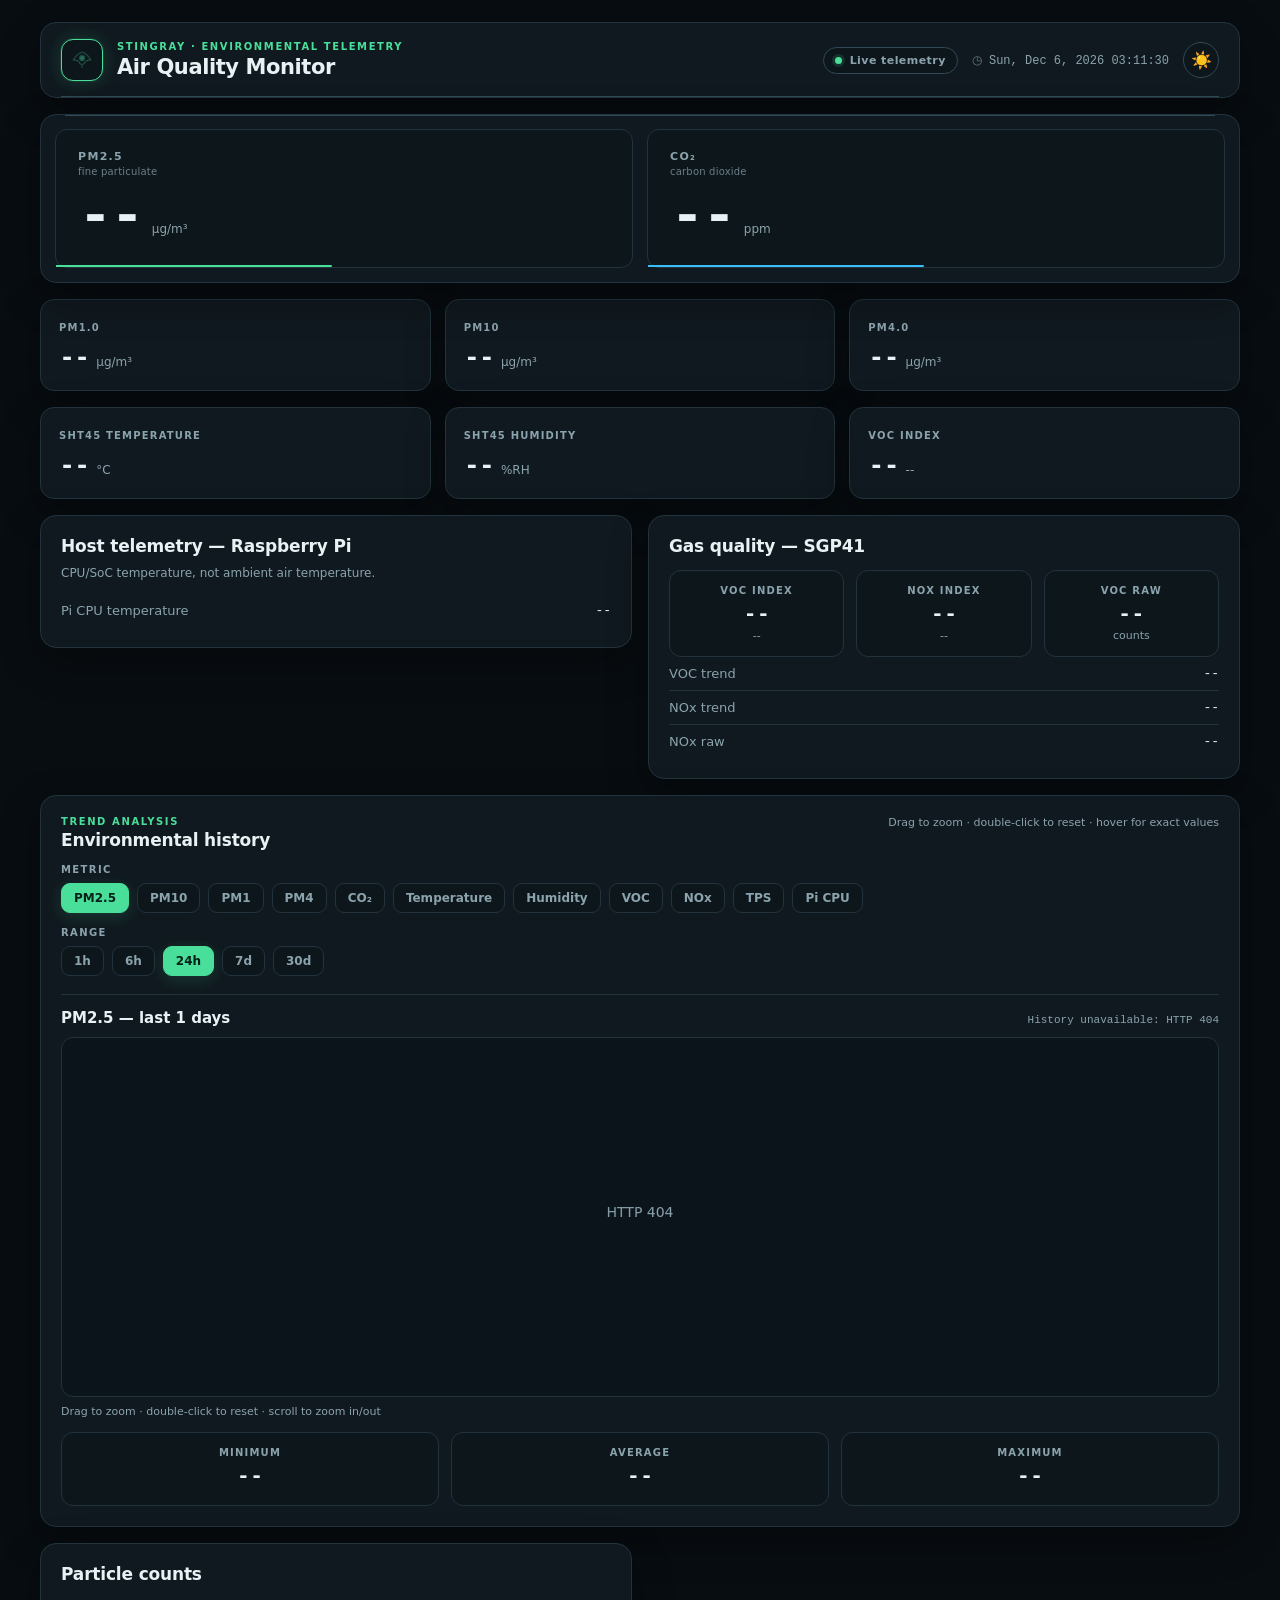
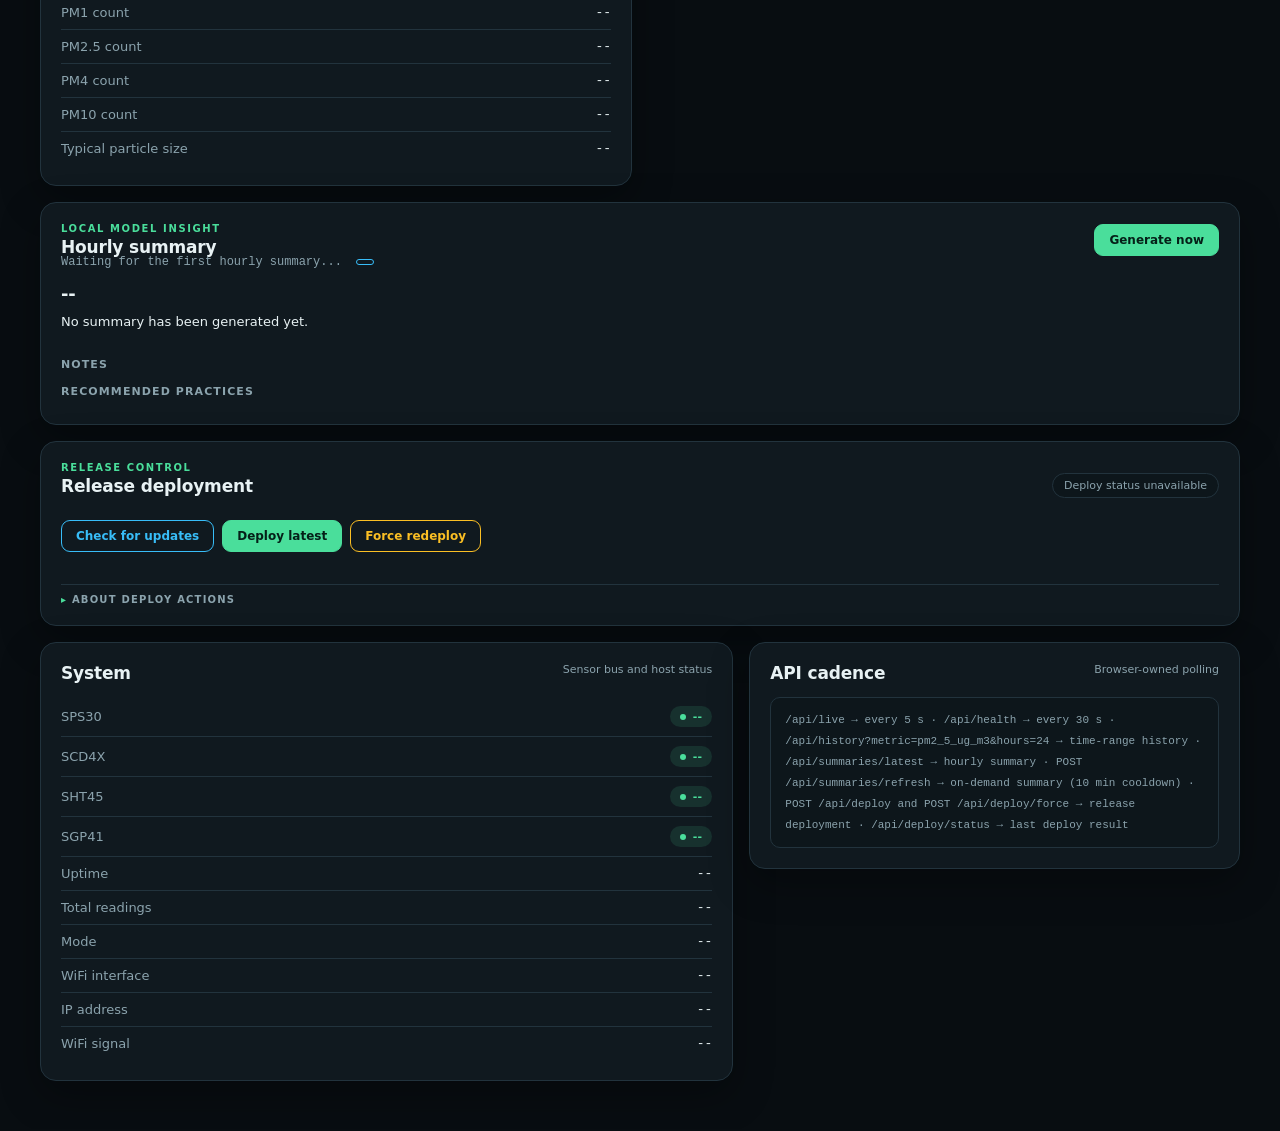
==== commit f2c74f2c: "fix: render summary min/max and label manual runs" ====
--- a/src/stingray/api/static/index.html
+++ b/src/stingray/api/static/index.html
@@ -142,7 +142,11 @@
       <button type="button" id="summaryRefresh" class="summary-refresh">Generate now</button>
     </div>
   </div>
-  <div class="section-note" id="summaryMeta">Waiting for the first hourly summary...</div>
+  <div class="summary-meta" id="summaryMeta">
+    <span class="summary-meta-time" id="summaryGenerated">Waiting for the first hourly summary...</span>
+    <span class="summary-meta-source" id="summarySource"></span>
+    <span class="summary-meta-model" id="summaryModel"></span>
+  </div>
   <div class="summary-headline" id="summaryHeadline">--</div>
   <div class="summary-text" id="summaryText">No summary has been generated yet.</div>
   <div class="summary-values" id="summaryValues"></div>
@@ -203,7 +207,7 @@
 <script src="js/chart.js?v=8"></script>
 <script src="js/history.js?v=13"></script>
 <script src="js/live.js?v=13"></script>
-<script src="js/summary.js?v=11"></script>
+<script src="js/summary.js?v=12"></script>
 <script src="js/deploy.js?v=3"></script>
 <script src="js/app.js?v=12"></script>
 </body>
--- a/src/stingray/api/static/css/main.css
+++ b/src/stingray/api/static/css/main.css
@@ -187,6 +187,10 @@
 .deploy-details summary::before{content:"▸ ";color:var(--accent)}
 .deploy-details[open] summary::before{content:"▾ "}
 .deploy-details p{margin:9px 0 0;font-size:12px;line-height:1.5;color:var(--sec)}
+.summary-meta{display:flex;flex-wrap:wrap;align-items:baseline;gap:5px 14px;margin:-4px 0 12px;font-size:12px;line-height:1.5;color:var(--sec)}
+.summary-meta-time,.summary-meta-model{font-family:ui-monospace,SFMono-Regular,Menlo,monospace;font-variant-numeric:tabular-nums;overflow-wrap:anywhere}
+.summary-meta-source{padding:2px 8px;border:1px solid var(--accent-2);border-radius:999px;font-size:10px;font-weight:700;letter-spacing:.08em;text-transform:uppercase;color:var(--accent-2)}
+.summary-meta-source.manual{border-color:var(--warn);color:var(--warn)}
 .summary-headline{font-size:18px;font-weight:700;letter-spacing:-.01em;margin:6px 0 8px}
 .summary-text{line-height:1.55;font-size:13px;margin-bottom:12px}
 .summary-values{display:grid;grid-template-columns:repeat(auto-fit,minmax(150px,1fr));gap:10px;margin-bottom:12px}
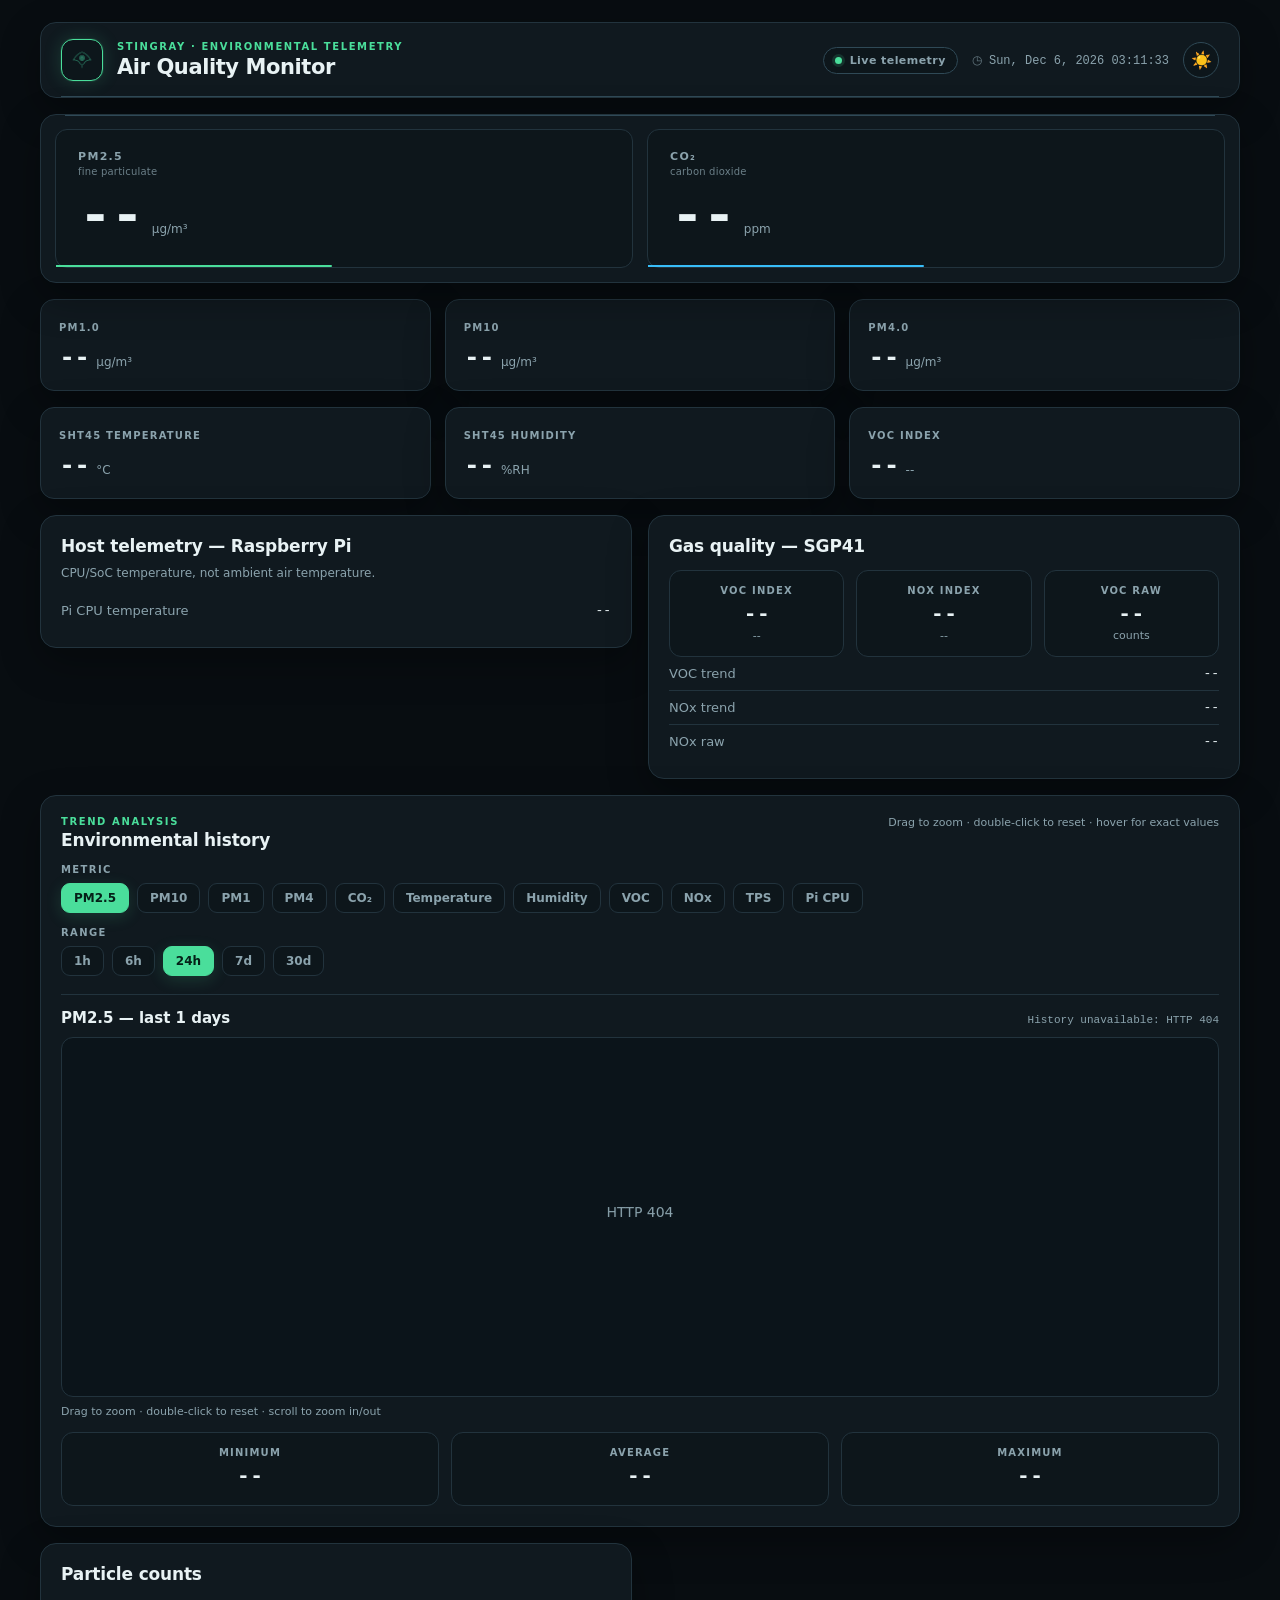
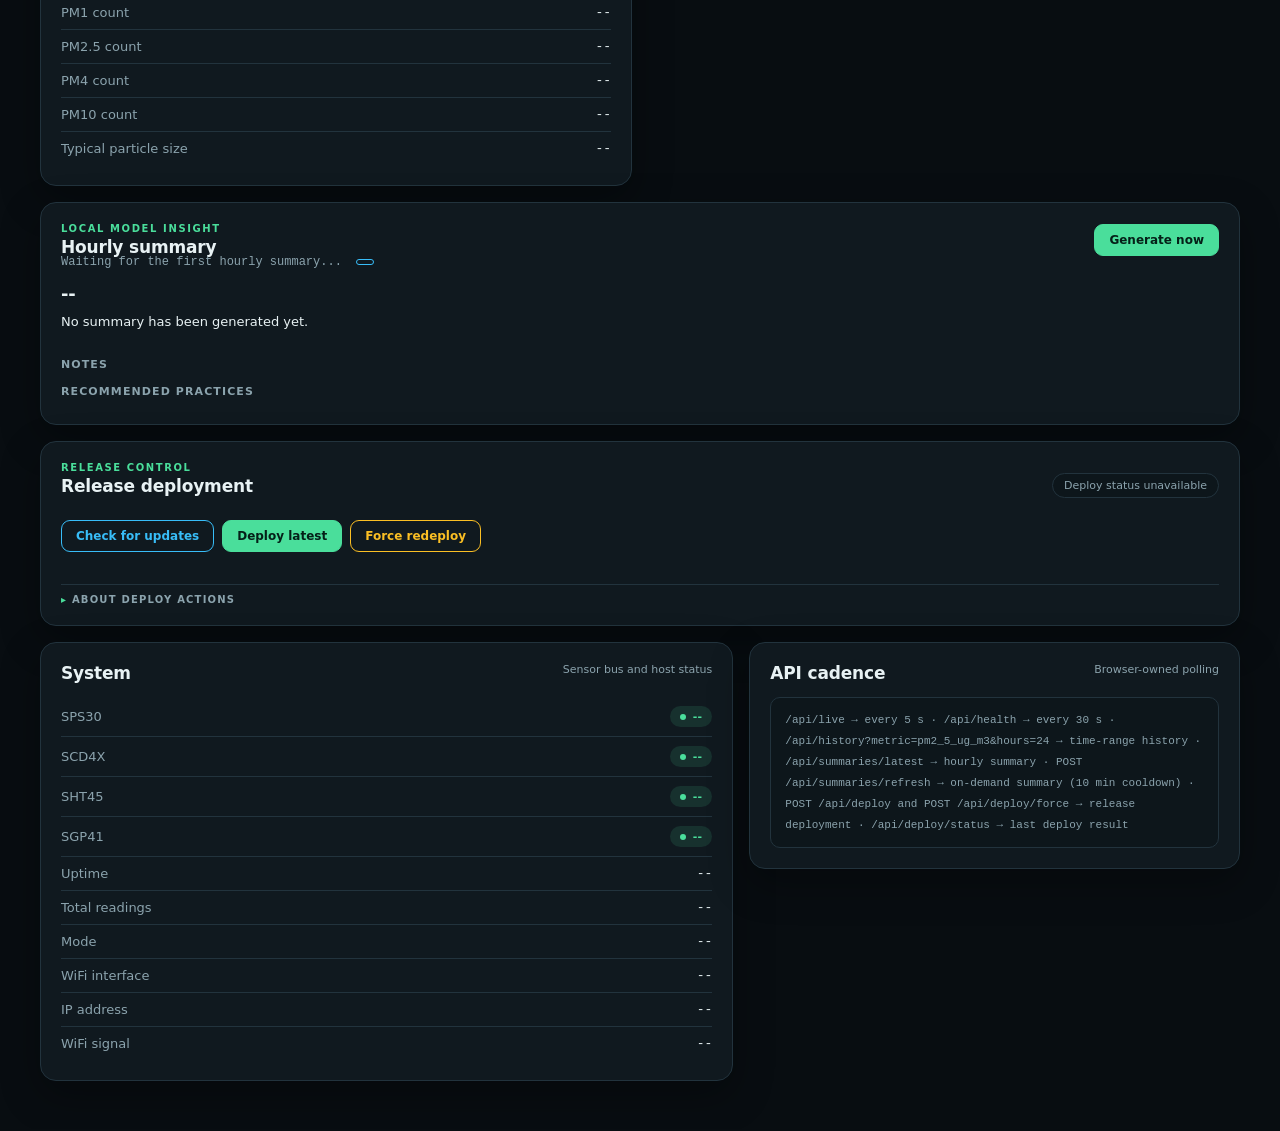
==== commit 6cd9c2ec: "feat: render gas quality states and trends" ====
--- a/src/stingray/api/static/index.html
+++ b/src/stingray/api/static/index.html
@@ -206,7 +206,7 @@
 <script src="js/store.js?v=2"></script>
 <script src="js/chart.js?v=8"></script>
 <script src="js/history.js?v=13"></script>
-<script src="js/live.js?v=13"></script>
+<script src="js/live.js?v=14"></script>
 <script src="js/summary.js?v=12"></script>
 <script src="js/deploy.js?v=3"></script>
 <script src="js/app.js?v=12"></script>
--- a/src/stingray/api/static/css/main.css
+++ b/src/stingray/api/static/css/main.css
@@ -125,6 +125,9 @@
 .card-readout{display:flex;align-items:baseline;gap:7px;margin-top:9px}
 .value{font-family:ui-monospace,SFMono-Regular,Menlo,monospace;font-size:27px;font-weight:600;letter-spacing:-.04em;font-variant-numeric:tabular-nums}
 .unit{font-size:12px;color:var(--sec)}
+.unit.quality--good{color:var(--good)}
+.unit.quality--warn{color:var(--warn)}
+.unit.quality--bad{color:var(--bad)}
 
 /* Sections and rows */
 .section h2,.panel-head h2{margin:0;font-size:17px;font-weight:620;letter-spacing:-.01em}
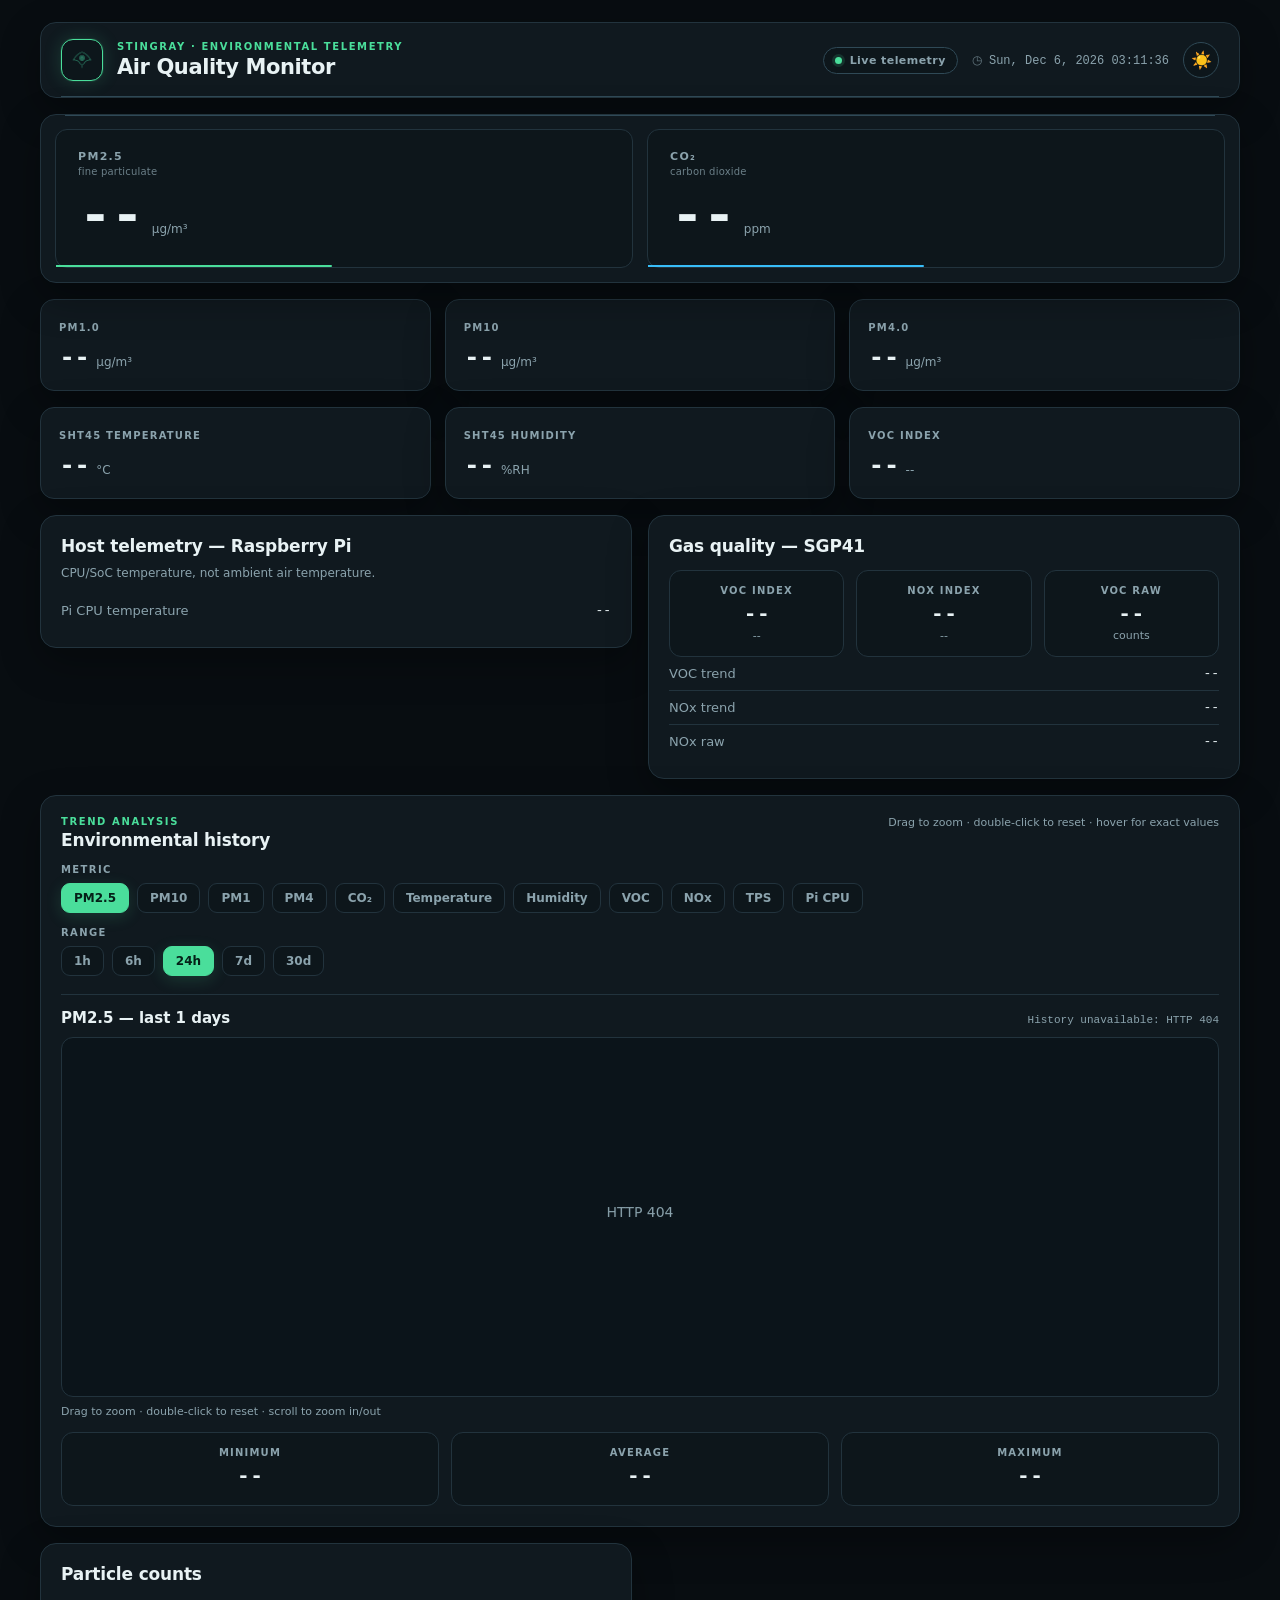
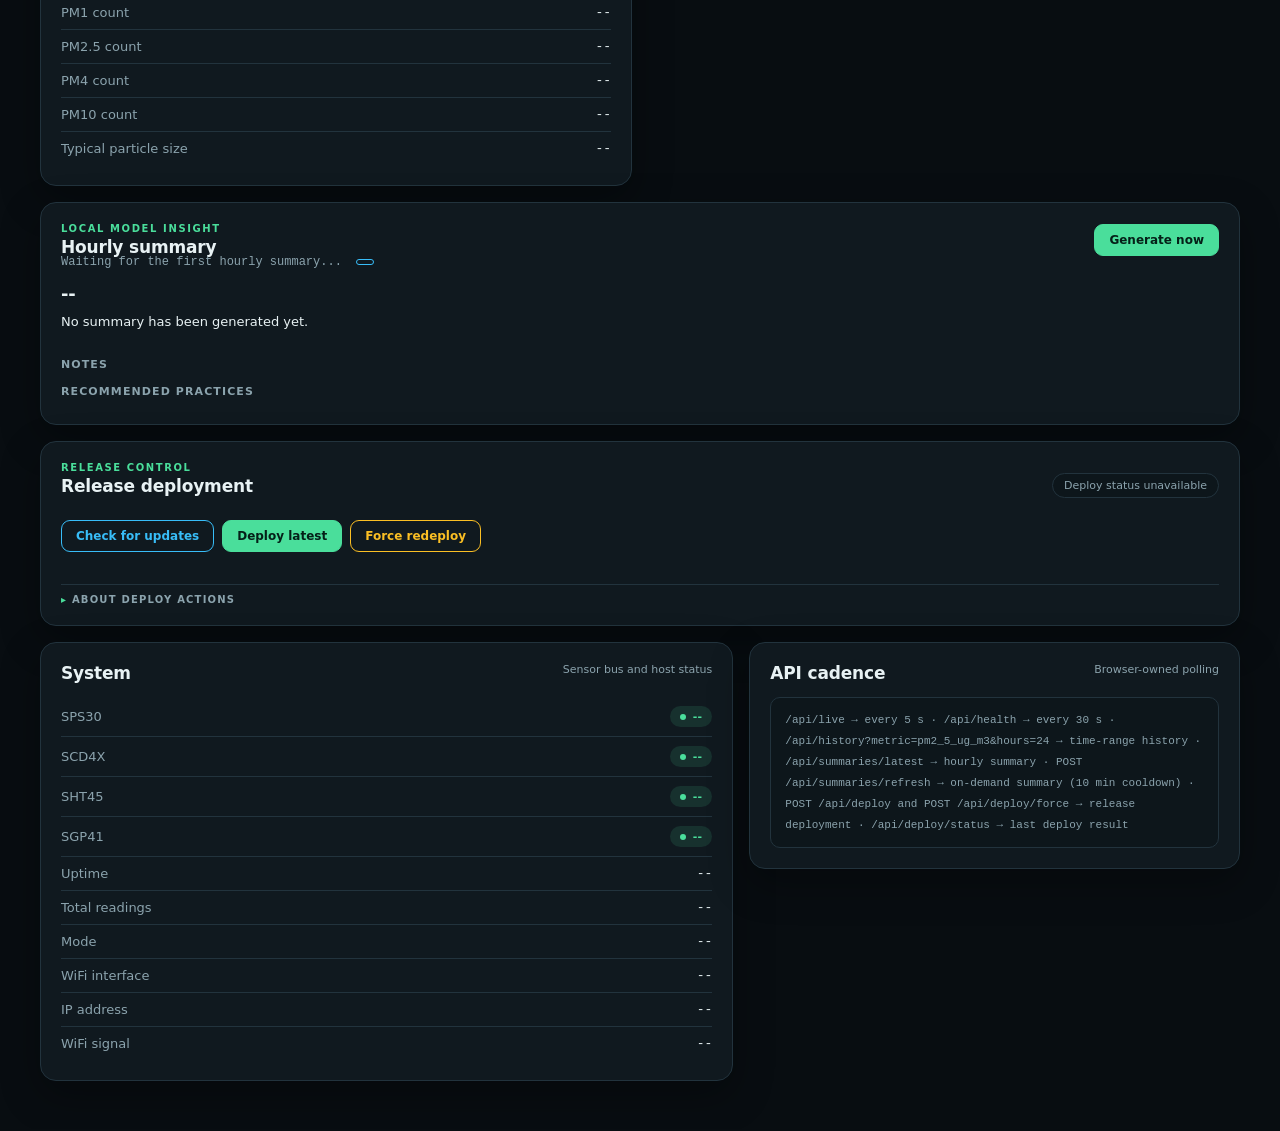
==== commit 8c425458: "fix: break history chart at data gaps" ====
--- a/src/stingray/api/static/index.html
+++ b/src/stingray/api/static/index.html
@@ -204,7 +204,7 @@
 
 </div>
 <script src="js/store.js?v=2"></script>
-<script src="js/chart.js?v=8"></script>
+<script src="js/chart.js?v=9"></script>
 <script src="js/history.js?v=13"></script>
 <script src="js/live.js?v=14"></script>
 <script src="js/summary.js?v=12"></script>
